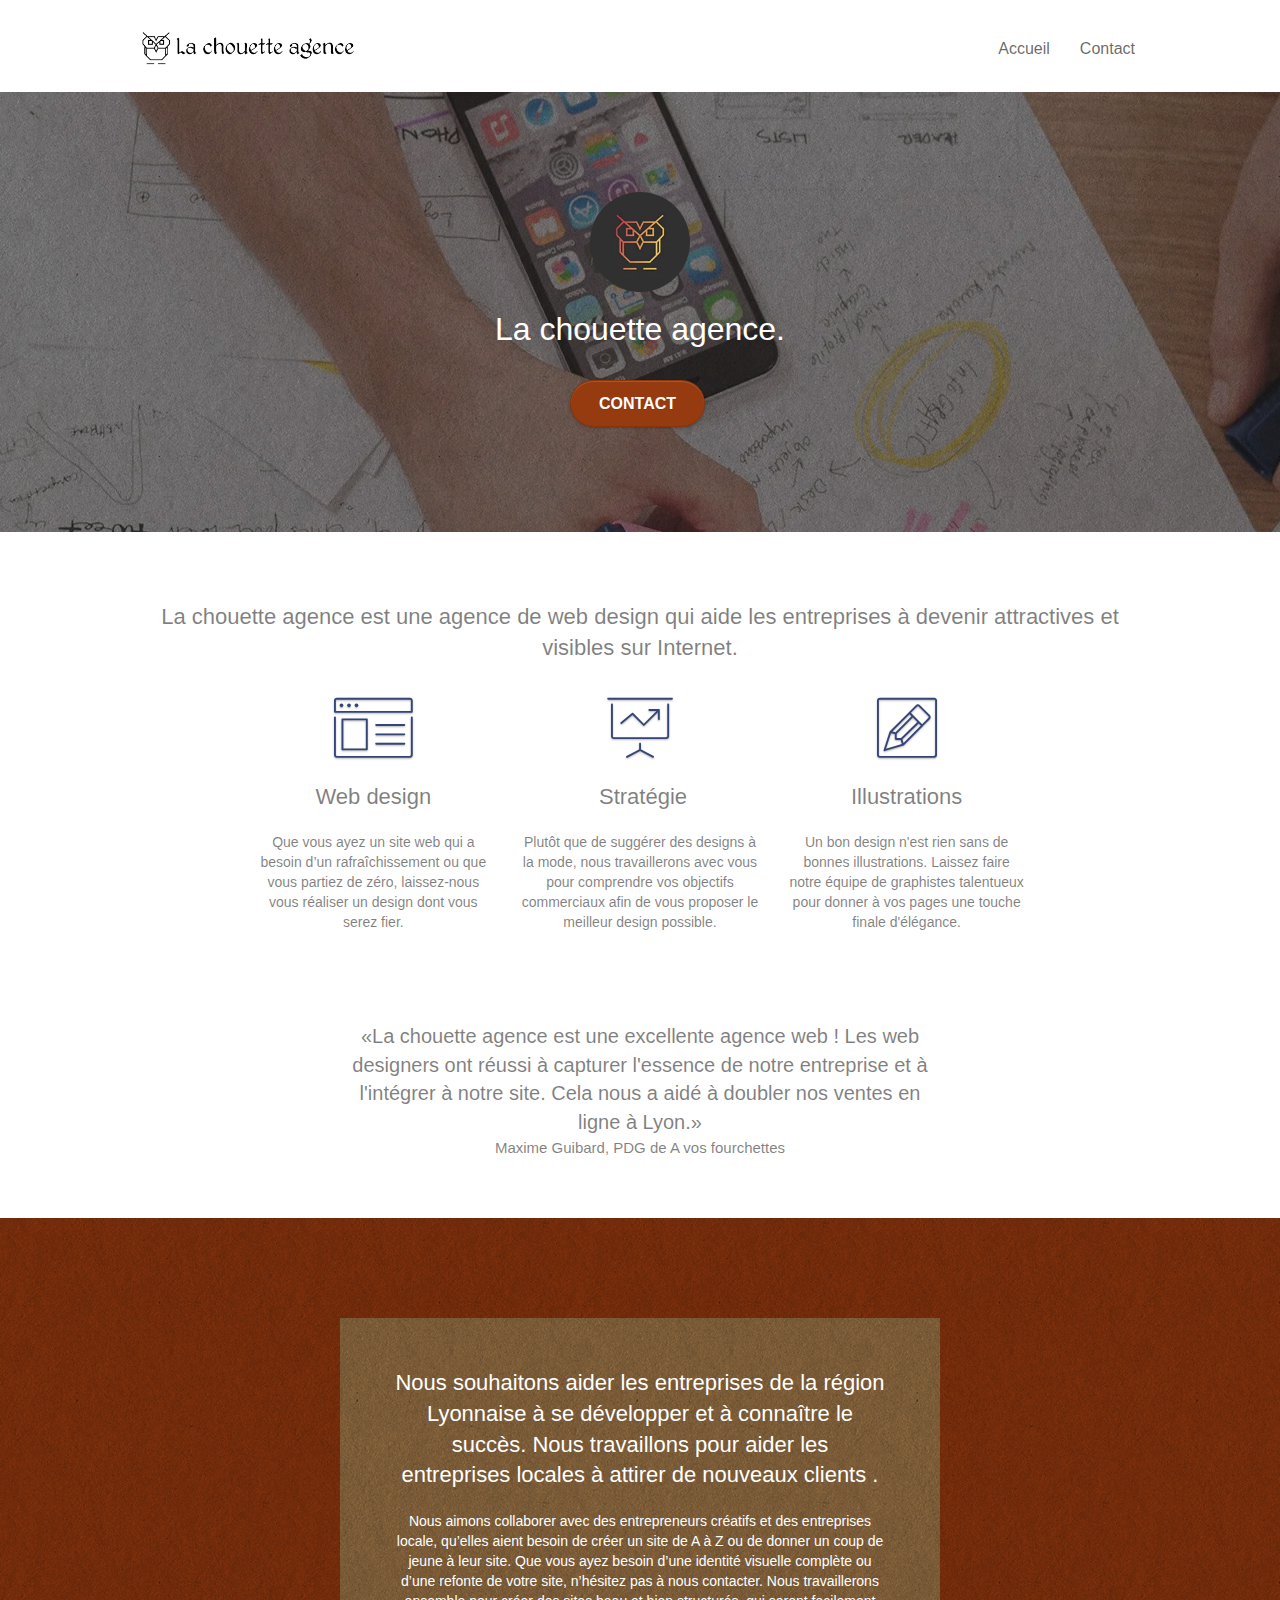
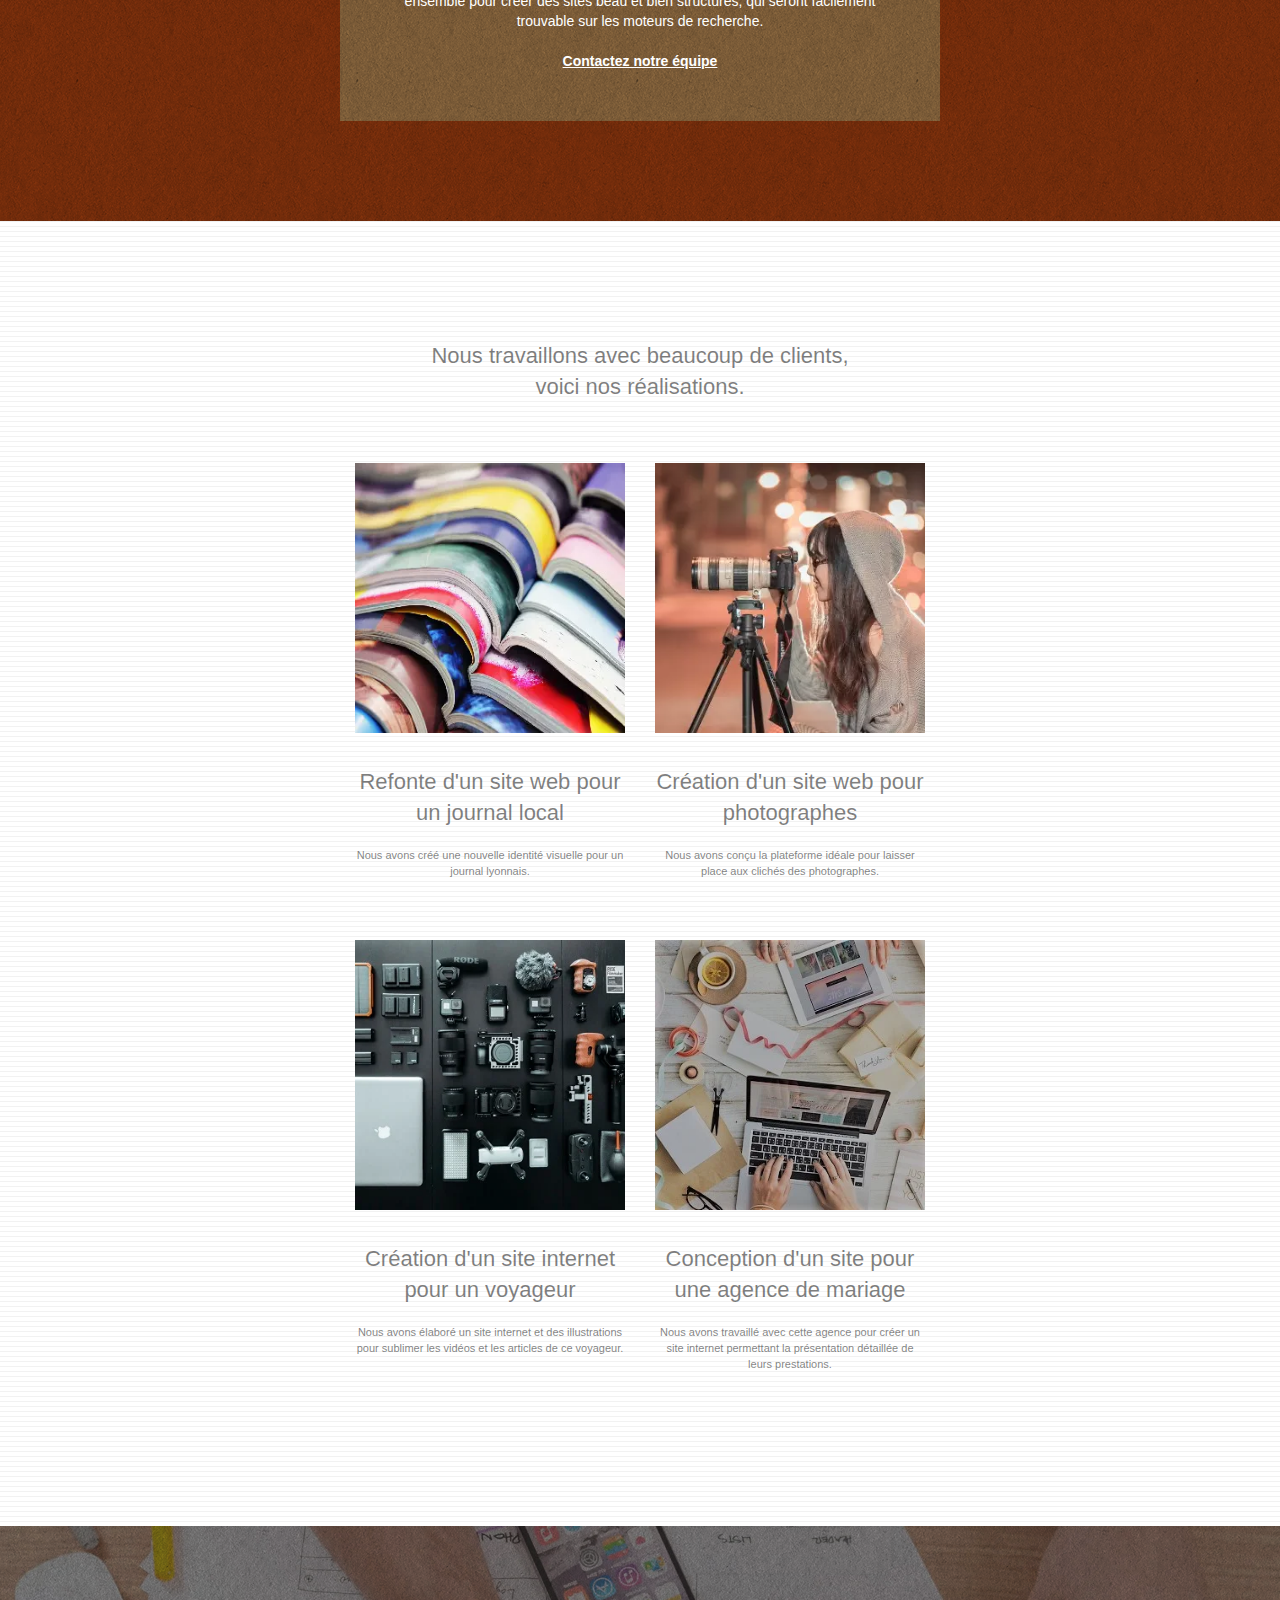
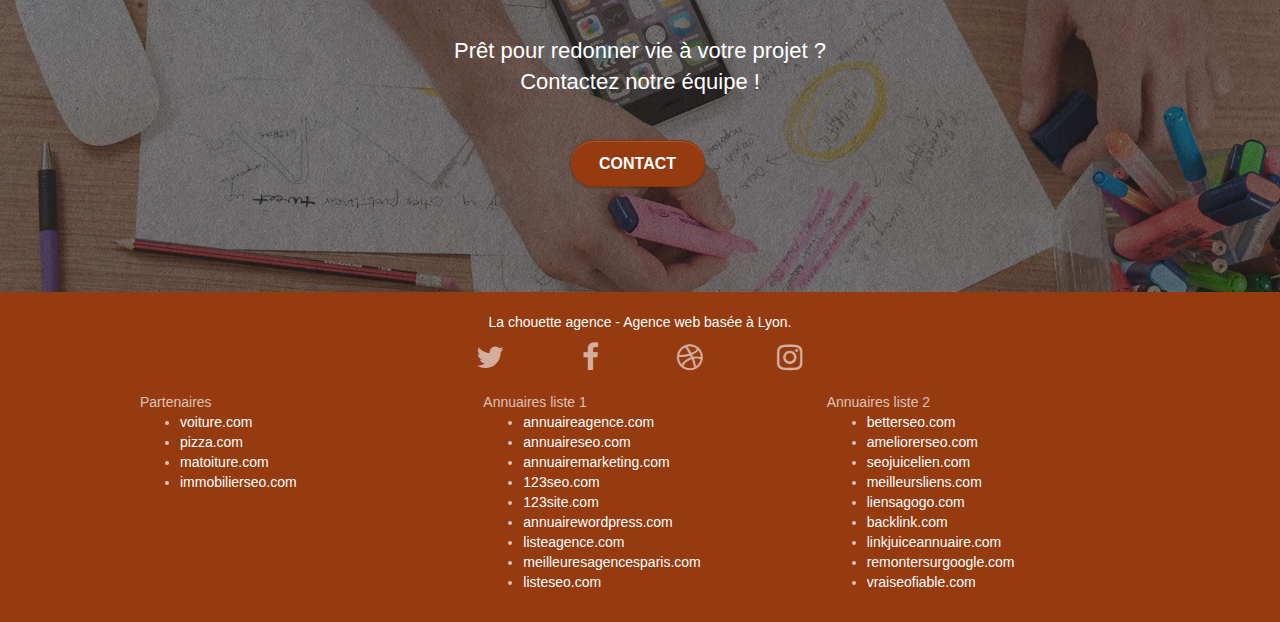
==== index.html @ 2e3ef238 "changement d'une adresse d'une image" ====
<!doctype html>

	<html lang="fr">
		<head>
			<meta charset="utf-8">
			<meta name="description" content="La Chouette Agence est une entreprise de Webdesign basée à Lyon dont l'objectif est de vous permettre la création de design pour votre site internet">
			<meta name="viewport" content="width=device-width, initial-scale=1.0, viewport-fit=cover">
			<link rel="shortcut icon" type="image/webp" href="./img/favicon.webp">
			
			<link rel="stylesheet" type="text/css" href="./css/bootstrap.css">
			<link rel="stylesheet" type="text/css" href="style.css">
			<link rel="stylesheet" type="text/css" href="./css/font-awesome.css">
			<link rel="stylesheet" type="text/css" href="./css/et-line.css">
			
			
			<script src="./js/jquery-2.1.0.js"></script>
			<script src="./js/bootstrap.js"></script>
			<script src="./js/blocs.js"></script>
			<script src="./js/jquery.touchSwipe.js" defer></script>
			<script src="./js/gmaps.js"></script>

			<title>La Chouette Agence : Entreprise de Web Design à Lyon</title>
			
		<!-- Analytics -->
		
		<!-- Analytics END -->
		</head>

		<body>
		<!-- Principal conteneur -->
			<div class="page-container">
				
			<!-- bloc-0 -->
			<header class="bloc bgc-white l-bloc " id="bloc-0">
				<div class="container bloc-sm">

					<nav class="navbar row">
						<div class="navbar-header">
							<a class="navbar-brand" href="index.html"><img src="img/la-chouette-agence.webp" alt="Logo - La chouette agence Entreprise Webdesign Lyon" height="40" /></a>
							<button id="nav-toggle" type="button" class="ui-navbar-toggle navbar-toggle" data-toggle="collapse" data-target=".navbar-1" aria-label="Toggle Navigation">
								<span class="sr-only">Toggle navigation</span><span class="icon-bar"></span><span class="icon-bar"></span><span class="icon-bar"></span>
							</button>
						</div>
						<div class="collapse navbar-collapse navbar-1 special-dropdown-nav">
							<ul class="site-navigation nav navbar-nav">
								<li>
									<a href="index.html">Accueil</a>
								</li>

								<li>
									<a href="page2.html">Contact</a>
								</li>
							</ul>
						</div>
					</nav>
				</div>
			</header>
			<!-- bloc-0 END -->

			<!-- bloc-1-presentation -->
			<section class="bloc bgc-dark-slate-blue bg-banniere d-bloc bg-t-edge bloc-bg-texture texture-paper b-parallax" id="bloc-1-hero">
				<div class="container bloc-lg">
					<div class="row tight-width-whitespace">
						<div class="col-sm-12">
							<img src="img/logo.webp" class="center-block image-resize-mode" width="100" alt="Logo - La chouette agence" />
							<h1 class="text-center hero-bloc-text tc-white ">
								La chouette agence.
							</h1>
							<div class="text-center">
								<a href="page2.html" class="btn btn-lg btn-clean btn-rd cta-hero btn-atomic-tangerine" id="cta-hero">Contact</a>
							</div>
						</div>
					</div>
				</div>
			</section>
			<!-- bloc-1-presentation END -->

			<!-- bloc-2-services -->
			<section class="bloc bgc-white l-bloc" id="bloc-2-services">
				<div class="container bloc-md">
					<div class="row">
						<div class="col-sm-12 text-center text-replace">
							<h2>La chouette agence est une agence de web design qui aide les entreprises à devenir attractives et visibles sur Internet.</h2>
						</div>
					</div>
					<div class="row voffset-lg med-width-whitespace">
						<div class="col-sm-4">
							<div class="text-center">
								<span class="et-icon-browser sm-shadow icon-dark-slate-blue icons icon-lg"></span>
							</div>
							<h2 class="mg-md text-center">
								Web design
							</h2>
							<p class="text-center size-text ">
								Que vous ayez un site web qui a besoin d&rsquo;un rafraîchissement ou que vous partiez de zéro, laissez-nous vous réaliser un design dont vous serez fier.
							</p>
						</div>
						<div class="col-sm-4">
							<div class="text-center">
								<span class="et-icon-presentation sm-shadow icon-dark-slate-blue icons icon-lg"></span>
							</div>
							<h2 class="mg-md text-center">
								&nbsp;Stratégie
							</h2>
							<p class="text-center size-text">
								Plutôt que de suggérer des designs à la mode, nous travaillerons avec vous pour comprendre vos objectifs commerciaux afin de vous proposer le meilleur design possible.<br>
							</p>
						</div>
						<div class="col-sm-4">
							<div class="text-center">
								<span class="et-icon-edit sm-shadow icon-dark-slate-blue icons icon-lg"></span>
							</div>
							<h2 class="mg-md text-center">
								Illustrations
							</h2>
							<p class="text-center size-text ">
								Un bon design n'est rien sans de bonnes illustrations. Laissez faire notre équipe de graphistes talentueux pour donner à vos pages une touche finale d'élégance.
							</p>
						</div>
					</div>
					<div class="row voffset-lg voffset">
						<div class="col-xs-12 col-md-8 col-md-offset-2 text-center align">
							<q>La chouette agence est une excellente agence web ! Les web designers ont réussi à capturer l'essence de notre entreprise et à l'intégrer à notre  site. Cela nous a aidé à doubler nos ventes en ligne à Lyon.</q>
							<p class="text-citation">Maxime Guibard, PDG de A vos fourchettes</p>
						</div>
					</div>
				</div>
			</section>
			<!-- bloc-2-services END -->

			<!-- bloc-3-what-i-do -->
			<section class="bloc tc-white bgc-atomic-tangerine bg-presentation d-bloc bloc-bg-texture texture-paper b-parallax" id="bloc-3-what-i-do">
				<div class="container bloc-lg">
					<div class="row tight-width-whitespace black-background">
						<div class="col-sm-12">
							<h2 class="mg-md text-center tc-white">
								Nous souhaitons aider les entreprises de la région Lyonnaise à se développer et à connaître le succès. Nous travaillons pour aider les entreprises locales à attirer de nouveaux clients .<br>
							</h2>
							<p class="text-center white size-text">
								Nous aimons collaborer avec des entrepreneurs créatifs et des entreprises locale, qu’elles aient besoin de créer un site de A à Z ou de donner un coup de jeune à leur site. Que vous ayez besoin d’une identité visuelle complète ou d’une refonte de votre site, n’hésitez pas à nous contacter. Nous travaillerons ensemble pour créer des sites beau et bien structurés, qui seront facilement trouvable sur les moteurs de recherche. <br><br><a class="ltc-white bold-link" href="page2.html">Contactez notre équipe</a><br>
							</p>
						</div>
					</div>
				</div>
			</section>
			<!-- bloc-3-what-i-do END -->

			<!-- bloc-4-portfolio -->
			<section class="bloc bgc-white bg-lines-h2-bg bg-repeat l-bloc" id="bloc-4-portfolio">
				<div class="container bloc-lg">
					<div class="row">
						<div class="col-sm-12 text-center">
							<h2>Nous travaillons avec beaucoup de clients, <br> voici nos réalisations.</h2>
						</div>
					</div>
					<div class="row tight-width-whitespace portfolio-row">
						<div class="col-sm-6">
							<a href="#" data-lightbox="img/1.webp" data-gallery-id="gallery-1" data-caption="Refonte d'un site web pour un journal local" data-frame="snapshot-lb"><img src="img/1.webp" alt="Image Illustrant la refonte d'un site web pour un journal par la chouette agence" class="img-responsive portfolio-thumb" /></a>
							<h2 class="mg-md text-center">
								Refonte d'un site web pour un journal local
							</h2>
							<p class="text-center">
								Nous avons créé une nouvelle identité visuelle pour un journal lyonnais.
							</p>
						</div>
						<div class="col-sm-6">
							<a href="#" data-lightbox="img/2.webp" data-gallery-id="gallery-1" data-caption="Création d'un site web pour photographes" data-frame="snapshot-lb"><img src="img/2.webp" class="img-responsive portfolio-thumb" alt="Image Illustrant la création d'un site de photographe par la chouette agence"/></a>
							<h2 class="mg-md text-center">
								Création d'un site web pour photographes
							</h2>
							<p class="text-center">
								Nous avons conçu la plateforme idéale pour laisser place aux clichés des photographes.
							</p>
						</div>
					</div>
					<div class="row tight-width-whitespace portfolio-row">
						<div class="col-sm-6">
							<a href="#" data-lightbox="img/3.webp" data-gallery-id="gallery-1" data-caption="Création d'un site internet pour un voyageur" data-frame="snapshot-lb"><img src="img/3.webp" class="img-responsive portfolio-thumb" alt="Image Illustrant la création d'un site web pour les voyageurs par la chouette agence"/></a>
							<h2 class="mg-md text-center">
								Création d'un site internet pour un voyageur
							</h2>
							<p class="text-center">
								Nous avons élaboré un site internet et des illustrations pour sublimer les vidéos et les articles de ce voyageur.
							</p>
						</div>
						<div class="col-sm-6">
							<a href="#" data-lightbox="img/4.webp" data-gallery-id="gallery-1" data-caption="Conception d'un site pour une agence de mariage" data-frame="snapshot-lb"><img src="img/4.webp" class="img-responsive portfolio-thumb" alt=" Image Illustrant la conception d'un site web d'agence de mariage par la chouette agence" /></a>
							<h2 class="mg-md text-center">
								Conception d'un site pour une agence de mariage
							</h2>
							<p class="text-center">
								Nous avons travaillé avec cette agence pour créer un site internet permettant la présentation détaillée de leurs prestations.
							</p>
						</div>
					</div>
				</div>
			</section>
			<!-- bloc-4-portfolio END -->

			<!-- bloc-5-cta -->
			<section class="bloc bgc-dark-slate-blue bg-banniere d-bloc bloc-bg-texture texture-paper" id="bloc-5-cta">
				<div class="container bloc-lg">
					<div class="row">
						<h2 class="mg-md text-center tc-white spacing">
							Prêt pour redonner vie à votre projet ?<br>Contactez notre équipe !
						</h2>
						<div class="col-sm-12 text-center">
							<a href="page2.html" class="btn btn-atomic-tangerine btn-clean btn-rd btn-lg cta-hero">Contact</a>
						</div>
					</div>
				</div>
			</section>
			<!-- bloc-5-cta END -->

			<!-- Footer - bloc-8 -->
			<footer class="bloc bgc-atomic-tangerine d-bloc" id="bloc-8">
				<div class="container bloc-sm">
					<div class="row">
						<div class="col-sm-12">
							<p class="text-center white size-text">
								La chouette agence - Agence web basée à Lyon.<br>
							</p>
							<div class="row row-no-gutters social">
								<div class="col-sm-3">
									<div class="text-center">
										<a class="social" href="https://twitter.com/?lang=fr" aria-label="Twitter"><span class="fa fa-twitter icon-md"></span></a>
									</div>
								</div>
								<div class="col-sm-3">
									<div class="text-center">
										<a class="social" href="facebook.com/" aria-label="Facebook"> <span class="fa fa-facebook icon-md"></span></a>
									</div>
								</div>
								<div class="col-sm-3">
									<div class="text-center">
										<a class="social" href="#" aria-label="Dribble"><span class="fa fa-dribbble icon-md"></span></a>
									</div>
								</div>
								<div class="col-sm-3">
									<div class="text-center">
										<a class="social" href="https://www.instagram.com/?hl=fr" aria-label="Instagram"><span class="fa fa-instagram icon-md"></span></a>
									</div>
								</div>
							</div>
							<div class="row">
								<div class="col-sm-4">
									Partenaires
										<ul>
											<li><a href="voiture.com">voiture.com</a></li>
											<li><a href="pizza.com">pizza.com</a></li>
											<li><a href="matoiture.com">matoiture.com</a></li>
											<li><a href="immobilierseo.com">immobilierseo.com</a></li>
										</ul>		
								</div>
								<div class="col-sm-4">
									Annuaires liste 1
									<ul>
										<li ><a href="annuaireagence.com">annuaireagence.com</a></li>
										<li><a href="annuaireseo.com">annuaireseo.com</a></li>
										<li><a href="annuairemarketing.com">annuairemarketing.com</a></li>
										<li><a href="123seoture.com">123seo.com</a></li>
										<li><a href="123site.com">123site.com</a></li>
										<li><a href="annuairewordpress.com">annuairewordpress.com</a></li>
										<li><a href="listeagence.com">listeagence.com</a></li>
										<li><a href="meilleuresagencesparis.com">meilleuresagencesparis.com</a></li>
										<li><a href="listeseo.com">listeseo.com</a></li>
									</ul>
								</div>
								<div class="col-sm-4">
									Annuaires liste 2
									<ul>
										<li><a href="betterseo.com">betterseo.com</a></li>
										<li><a href="ameliorerseo.com">ameliorerseo.com</a></li>
										<li><a href="seojuicelien.com">seojuicelien.com</a></li>
										<li><a href="meilleursliens.com">meilleursliens.com</a></li>
										<li><a href="liensagogo.com">liensagogo.com</a></li>
										<li><a href="backlink.com">backlink.com</a></li>
										<li><a href="linkjuiceannuaire.com">linkjuiceannuaire.com</a></li>
										<li><a href="remontersurgoogle.com">remontersurgoogle.com</a></li>
										<li><a href="vraiseofiable.com">vraiseofiable.com</a></li>
									</ul>
								</div>
							</div>
						</div>
					</div>
				</div>
			</footer>
			<!-- Footer - bloc-8 END -->

			</div>
			<!-- Principal conteneur END -->
				

		</body>
	</html>
---- style.css ----
body {
  margin: 0;
  padding: 0;
  background: #fff;
  overflow-x: hidden;
  -webkit-font-smoothing: antialiased;
  -moz-osx-font-smoothing: grayscale;
}

a,
button {
  transition: all 0.3s ease-in-out;
}

a:hover {
  text-decoration: underline;
  cursor: pointer;
  transform: scale(1.05);
}

.icon-md:hover {
  transform: scale(1.05);
}

#page-loading-blocs-notifaction {
  position: fixed;
  top: 0;
  bottom: 0;
  width: 100%;
  z-index: 100000;
  background: #ffffff url("img/pageload-spinner.gif") no-repeat center center;
}

.bloc {
  width: 100%;
  clear: both;
  background: 50% 50% no-repeat;
  padding: 0 50px;
  -webkit-background-size: cover;
  -moz-background-size: cover;
  -o-background-size: cover;
  background-size: cover;
  position: relative;
}

.bloc .container {
  padding-left: 0;
  padding-right: 0;
}

.bloc-lg {
  padding: 100px 50px;
}

.bloc-md {
  padding: 50px;
}

.bloc-sm {
  padding: 20px 50px;
}

.bg-center,
.bg-l-edge,
.bg-r-edge,
.bg-t-edge,
.bg-b-edge,
.bg-tl-edge,
.bg-bl-edge,
.bg-tr-edge,
.bg-br-edge,
.bg-repeat {
  -webkit-background-size: auto !important;
  -moz-background-size: auto !important;
  -o-background-size: auto !important;
  background-size: auto !important;
}

.bg-repeat {
  background: repeat;
}

.bg-t-edge {
  background: top no-repeat;
}

.bloc-bg-texture::before {
  content: "";
  background-size: 2px 2px;
  position: absolute;
  top: 0;
  bottom: 0;
  left: 0;
  right: 0;
}

.texture-paper::before {
  background: url("img/texture-paper.webp");
  background-size: 280px 280px;
}

.b-parallax {
  background-attachment: fixed;
}

.d-bloc {
  color: rgba(255, 255, 255, 0.7);
}

.d-bloc button:hover {
  color: rgba(255, 255, 255, 0.9);
}

.d-bloc .icon-round,
.d-bloc .icon-square,
.d-bloc .icon-rounded,
.d-bloc .icon-semi-rounded-a,
.d-bloc .icon-semi-rounded-b {
  border-color: rgba(255, 255, 255, 0.9);
}

.d-bloc .divider-h span {
  border-color: rgba(255, 255, 255, 0.2);
}

.d-bloc .a-btn,
.d-bloc .navbar a,
.d-bloc .navbar-brand,
.d-bloc a .icon-sm,
.d-bloc a .icon-md,
.d-bloc a .icon-lg,
.d-bloc a .icon-xl,
.d-bloc h1 a,
.d-bloc h2 a,
.d-bloc h3 a,
.d-bloc h4 a,
.d-bloc h5 a,
.d-bloc h6 a,
.d-bloc p a {
  color: rgba(255, 255, 255, 0.6);
}

.d-bloc .a-btn:hover,
.d-bloc .navbar a:hover,
.d-bloc .navbar-brand:hover,
.d-bloc a:hover .icon-sm,
.d-bloc a:hover .icon-md,
.d-bloc a:hover .icon-lg,
.d-bloc a:hover .icon-xl,
.d-bloc h1 a:hover,
.d-bloc h2 a:hover,
.d-bloc h3 a:hover,
.d-bloc h4 a:hover,
.d-bloc h5 a:hover,
.d-bloc h6 a:hover,
.d-bloc p a:hover {
  color: rgba(255, 255, 255, 1);
}

.d-bloc .navbar-toggle .icon-bar {
  background: rgba(255, 255, 255, 1);
}

.d-bloc .btn-wire,
.d-bloc .btn-wire:hover {
  color: rgba(255, 255, 255, 1);
  border-color: rgba(255, 255, 255, 1);
}

.d-bloc .panel {
  color: rgba(0, 0, 0, 0.5);
}

.d-bloc .panel button:hover {
  color: rgba(0, 0, 0, 0.7);
}

.d-bloc .panel icon {
  border-color: rgba(0, 0, 0, 0.7);
}

.d-bloc .panel .divider-h span {
  border-color: rgba(0, 0, 0, 0.1);
}

.d-bloc .panel .a-btn {
  color: rgba(0, 0, 0, 0.6);
}

.d-bloc .panel .a-btn:hover {
  color: rgba(0, 0, 0, 1);
}

.d-bloc .panel .btn-wire,
.d-bloc .panel .btn-wire:hover {
  color: rgba(0, 0, 0, 0.7);
  border-color: rgba(0, 0, 0, 0.3);
}

.d-bloc .panel,
.l-bloc {
  color: rgba(0, 0, 0, 0.5);
}

.d-bloc .panel button:hover,
.l-bloc button:hover {
  color: rgba(0, 0, 0, 0.7);
}

.l-bloc .icon-round,
.l-bloc .icon-square,
.l-bloc .icon-rounded,
.l-bloc .icon-semi-rounded-a,
.l-bloc .icon-semi-rounded-b {
  border-color: rgba(0, 0, 0, 0.7);
}

.d-bloc .panel .divider-h span,
.l-bloc .divider-h span {
  border-color: rgba(0, 0, 0, 0.1);
}

.d-bloc .panel .a-btn,
.l-bloc .a-btn,
.l-bloc .navbar a,
.l-bloc .navbar-brand,
.l-bloc a .icon-sm,
.l-bloc a .icon-md,
.l-bloc a .icon-lg,
.l-bloc a .icon-xl,
.l-bloc h1 a,
.l-bloc h2 a,
.l-bloc h3 a,
.l-bloc h4 a,
.l-bloc h5 a,
.l-bloc h6 a,
.l-bloc p a {
  color: rgba(0, 0, 0, 0.6);
}

.d-bloc .panel .a-btn:hover,
.l-bloc .a-btn:hover,
.l-bloc .navbar a:hover,
.l-bloc .navbar-brand:hover,
.l-bloc a:hover .icon-sm,
.l-bloc a:hover .icon-md,
.l-bloc a:hover .icon-lg,
.l-bloc a:hover .icon-xl,
.l-bloc h1 a:hover,
.l-bloc h2 a:hover,
.l-bloc h3 a:hover,
.l-bloc h4 a:hover,
.l-bloc h5 a:hover,
.l-bloc h6 a:hover,
.l-bloc p a:hover {
  color: rgba(0, 0, 0, 1);
}

.l-bloc .navbar-toggle .icon-bar {
  color: rgba(0, 0, 0, 0.6);
}

.d-bloc .panel .btn-wire,
.d-bloc .panel .btn-wire:hover,
.l-bloc .btn-wire,
.l-bloc .btn-wire:hover {
  color: rgba(0, 0, 0, 0.7);
  border-color: rgba(0, 0, 0, 0.3);
}

.voffset {
  margin-top: 30px;
}

.voffset-lg {
  margin-top: 80px;
}

.text-citation {
  font-size: 15px;
}

q {
  font-size: 20px;
}

.align {
  display: flex;
  flex-direction: column;
  padding: 0em 3em 0em 3em;
}

.size-text {
  font-size: 14px;
}

.row-no-gutters {
  margin-right: 0;
  margin-left: 0;
}

.row.row-no-gutters > [class^="col-"],
.row.row-no-gutters > [class*=" col-"] {
  padding-right: 0;
  padding-left: 0;
}

#bloc-1-hero h1 {
  font-size: 32px;
}

.navbar {
  margin-bottom: 0;
  z-index: 1;
}


.navbar-brand {
  height: auto;
  padding: 3px 15px;
  font-size: 25px;
  font-weight: normal;
  font-weight: 600;
  line-height: 44px;
}

.navbar-brand img {
  max-height: 200px;
  margin: 0 5px 0 0;
  display: inline;
}

.navbar-brand img[src$="svg"] {
  min-width: 100px;
}

.nav-center .navbar-brand img {
  margin: 0;
}

.navbar .nav {
  padding-top: 2px;
  margin-right: -16px;
  float: right;
  z-index: 1;
}

.nav > li {
  float: left;
  margin-top: 4px;
  font-size: 16px;
}

.navbar-nav .open .dropdown-menu > li > a {
  text-align: inherit;
}

.nav > li a:hover,
.nav > li a:focus {
  background: transparent;
}

.navbar-toggle {
  margin: 10px 10px 0 0;
  border: 0px;
}

.navbar-toggle:hover {
  background: transparent !important;
}

.navbar-toggle .icon-bar {
  background-color: rgba(0, 0, 0, 0.5);
  width: 26px;
}

.nav-invert .navbar .nav {
  float: left;
}

.nav-invert .navbar-header,
.nav-invert .navbar-brand {
  float: right;
  position: relative;
  z-index: 2;
}

@media (min-width: 768px) {
  .site-navigation {
    position: absolute;
    top: 50%;
    right: 20px;
    transform: translate(0, -50%);
    -webkit-transform: translateY(-50%);
  }
  .nav > li .dropdown-menu a,
  .nav > li .dropdown-menu a:hover {
    color: #484848;
  }
  .nav-invert .site-navigation {
    left: 0;
    right: 0;
  }
  .nav-center {
    text-align: center;
  }
  .nav-center .navbar-header {
    width: 100%;
  }
  .nav-center .navbar-header,
  .nav-center .navbar-brand,
  .nav-center .nav > li {
    float: none;
    display: inline-block;
  }
  .nav-center .site-navigation {
    position: relative;
    width: 100%;
    right: 0;
    margin-right: 0px;
    margin-top: 20px;
  }
  .nav-center.mini-nav .navbar-toggle {
    float: none;
    margin: 10px auto 0;
  }
}

.nav > li > .dropdown a {
  background: none !important;
  display: block;
  padding: 14px 15px;
}

nav .caret {
  margin: 0 5px;
}

.dropdown-menu .dropdown-menu {
  top: -8px;
  left: 100%;
}

.dropdown-menu .dropmenu-flow-right {
  top: 100%;
  left: 0;
  margin-left: -1px;
  border-top-left-radius: 0;
  border-top-right-radius: 0;
}

.dropdown-menu .dropdown span {
  border: 4px solid black;
  border-top-color: transparent;
  border-right-color: transparent;
  border-bottom-color: transparent;
  margin: 6px -5px 0 0 !important;
  float: right;
}

.mg-md {
  margin-top: 10px;
  margin-bottom: 20px;
}

.mg-lg {
  margin-top: 10px;
  margin-bottom: 40px;
}

.btn {
  margin: 0 5px 5px 0;
}


.btn.pull-right {
  margin: 0 0 5px 5px;
}

.btn-d,
.btn-d:focus {
  color: #fff;
  background: rgba(0, 0, 0, 0.3);
}

a:focus {
  outline: solid black 2px;
  outline-offset: 0.2em;
}

.btn-rd {
  border-radius: 40px;
}

.btn-clean {
  border: 1px solid rgba(0, 0, 0, 0.08);
  border-bottom-color: rgba(0, 0, 0, 0.1);
  text-shadow: 0 1px 0 rgba(0, 0, 1, 0.1);
  box-shadow: 0 1px 3px rgba(0, 0, 1, 0.25),
    inset 0 1px 0 0 rgba(255, 255, 255, 0.15);
}

.icon-md {
  font-size: 30px !important;
  margin-bottom: 20px;
}

.icon-lg {
  font-size: 60px !important;
}

.sm-shadow {
  text-shadow: 0 1px 2px rgba(0, 0, 0, 0.3);
}

.panel-sq,
.panel-sq .panel-heading,
.panel-sq .panel-footer {
  border-radius: 0;
}

.panel-rd {
  border-radius: 30px;
}

.panel-rd .panel-heading {
  border-radius: 29px 29px 0 0;
}

.panel-rd .panel-footer {
  border-radius: 0 0 29px 29px;
}

.form-control {
  border-color: rgba(0, 0, 0, 0.1);
  box-shadow: none;
}

.scrollToTop {
  width: 40px;
  height: 40px;
  position: fixed;
  bottom: 20px;
  right: 20px;
  opacity: 0;
  z-index: 500;
  transition: all 0.3s ease-in-out;
}

.scrollToTop span {
  margin-top: 6px;
}

.showScrollTop {
  font-size: 14px;
  opacity: 1;
}

a[data-lightbox] {
  position: relative;
  display: block;
  text-align: center;
}

a[data-lightbox]:hover::before {
  content: "+";
  font-family: "HelveticaNeue-Light", "Helvetica Neue Light", "Helvetica Neue",
    Helvetica, Arial;
  font-size: 32px;
  width: 50px;
  height: 49px;
  left: 50%;
  margin-left: -25px;
  border-radius: 50%;
  background: rgba(0, 0, 0, 0.6);
  color: #fff;
  font-weight: 100;
  z-index: 1;
  position: absolute;
  top: 48%;
  transform: translateY(-50%);
  -webkit-transform: translateY(-50%);
}

a[data-lightbox]:hover img {
  opacity: 0.6;
  -webkit-animation-fill-mode: none;
  animation-fill-mode: none;
}

#lightbox-modal {
  display: flex;
  align-items: center;
}

#lightbox-modal .modal-dialog {
  width: 90%;
  max-width: 900px;
  margin: 0 auto 0;
}

#lightbox-modal .modal-dialog img {
  max-height: 90vh;
  margin: 0 auto;
}

.lightbox-caption {
  padding: 20px;
  color: #fff;
  background: rgba(0, 0, 0, 0.5);
  position: absolute;
  left: 15px;
  right: 15px;
  bottom: 5px;
}

.close-lightbox {
  color: #fff;
  font-size: 30px;
  position: absolute;
  top: 20px;
  right: 20px;
  z-index: 20;
  background: rgba(0, 0, 0, 0.5);
  border: none;
  line-height: 30px;
  padding: 0 9px 5px;
  opacity: 0.3;
}

.close-lightbox:hover,
.next-lightbox:hover,
.prev-lightbox:hover {
  opacity: 1;
  color: #fff;
}

.next-lightbox,
.prev-lightbox {
  font-size: 20px;
  color: rgba(255, 255, 255, 0.9);
  background: rgba(0, 0, 0, 0.5);
  transition: all 0.2s ease-in-out;
  position: absolute;
  top: 45%;
  z-index: 1;
  opacity: 0.4;
}

.next-lightbox {
  padding: 6px 8px 1px 13px;
  right: 25px;
}

.prev-lightbox {
  padding: 6px 13px 1px 10px;
  left: 25px;
}

.snapshot-lb .modal-body {
  padding-bottom: 45px;
}

.snapshot-lb .lightbox-caption {
  padding: 0;
  color: rgba(0, 0, 0, 0.5);
  background: none;
}

h1,
h2,
h3,
h4,
h5,
h6,
p,
label,
.btn,
a {
  font-family: "helvetica";
  font-weight: 400;
}

a {
  color: white;
}

.form-group {
  margin-bottom: 20px;
}

.container {
  max-width: 1000px;
}

.hero-bloc-text {
  font-size: 38px;
}

.hero-bloc-text-sub {
  font-size: 36px;
}

.statement-bloc-text {
  line-height: 26px;
  font-style: italic;
  font-size: 20px;
  text-align: center;
  font-weight: lighter;
  max-width: 520px;
  margin: auto auto auto auto;
}

p {
  font-size: 11px;
}

.tight-width-whitespace {
  max-width: 600px;
  margin: auto auto auto auto;
  font-size: 14px;
}

.h1 {
  font-size: 20px;
  font-family: "Open Sans";
}

.cta-hero {
  margin-top: 22px;
  color: #ffffff !important;
  text-transform: uppercase;
  padding: 12px 28px 12px 28px;
  font-size: 16px;
  font-weight: 700;
}

.social {
  max-width: 400px;
  margin: auto auto auto auto;
}

h2 {
  font-size: 22px;
  line-height: 1.4em;
}

h3 {
  font-size: 15px;
  text-transform: uppercase;
  font-weight: 700;
  color: #333333 !important;
}

.med-width-whitespace {
  max-width: 800px;
  margin: auto auto auto auto;
  box-shadow: 0px 0px 0px #000000;
}

h1 {
  color: #333333 !important;
}

h4 {
  color: #333333 !important;
}

.icons {
  margin-bottom: 14px;
  margin-top: 24px;
}

.white {
  color: #ffffff !important;
}

.portfolio-thumb {
  margin-bottom: 24px;
}

.portfolio-row {
  margin-bottom: 44px;
  margin-top: 50px;
}

.avatar {
  box-shadow: 0px 4px 9px rgba(0, 0, 0, 0.3);
}

.black-background {
  background-color: rgba(165, 147, 99, 0.7);
  padding: 40px 40px 40px 40px;
}

.bold-link {
  font-weight: 900;
  text-decoration: underline !important;
}

.bgc-white {
  background-color: #ffffff;
}

.bgc-dark-slate-blue {
  background-color: #364577;
}

.bgc-atomic-tangerine {
  background-color: #963A0F;
}

.tc-white {
  color: white !important;
  position: relative;
  z-index: 2;
}

.btn-atomic-tangerine {
  background: #963A0F;
  color: #ffffff !important;
}

.btn-atomic-tangerine:hover {
  background: #c27956 !important;
  color: #ffffff !important;
}

.ltc-white {
  color: #ffffff !important;
}

.ltc-white:hover {
  color: #cccccc !important;
}

.ltc-atomic-tangerine {
  color: #f3976c !important;
}

.ltc-atomic-tangerine:hover {
  color: #c27956 !important;
}

.icon-dark-slate-blue {
  color: #364577 !important;
  border-color: #364577 !important;
}

.bg-dots-bg {
  background-image: url("img/dots-bg.webp");
}

.bg-lines-h2-bg {
  background-image: url("img/lines-h2-bg.webp");
}

.bg-banniere {
  background-image: url("img/la-chouette-agence-banniere.webp");
}

.bg-presentation {
  background-image: url("img/image-de-presentation.webp");
}

@media (max-width: 1024px) {
  .bloc {
    padding-left: 20px;
    padding-right: 20px;
  }
  .bloc.full-width-bloc,
  .bloc-tile-2.full-width-bloc .container,
  .bloc-tile-3.full-width-bloc .container,
  .bloc-tile-4.full-width-bloc .container {
    padding-left: 0;
    padding-right: 0;
  }
}

@media (max-width: 992px) and (min-width: 768px) {
  .navbar .nav {
    max-width: 80%;
  }
  .nav-center.navbar .nav {
    max-width: 100%;
  }
}

@media only screen and (min-device-width: 768px) and (max-device-width: 1024px) and (orientation: landscape) {
  .b-parallax {
    background-attachment: scroll;
  }
}

@media only screen and (min-device-width: 1024px) and (max-device-width: 1366px) and (-webkit-min-device-pixel-ratio: 1.5) {
  .b-parallax {
    background-attachment: scroll;
  }
}

@media (max-width: 991px) {
  .container {
    width: 100%;
  }
  .b-parallax {
    background-attachment: scroll;
  }
  .page-container,
  #hero-bloc {
    overflow-x: hidden;
    position: relative;
  }
  .bloc {
    padding-left: constant(safe-area-inset-left);
    padding-right: constant(safe-area-inset-right);
  }
  .bloc-group,
  .bloc-group .bloc {
    display: block;
    width: 100%;
  }
  .bloc-fill-screen .fill-bloc-top-edge,
  .bloc-fill-screen .fill-bloc-bottom-edge {
    padding: 0 20px;
    padding-left: constant(safe-area-inset-left);
    padding-right: constant(safe-area-inset-right);
  }
}

@media (max-width: 767px) {
  .page-container {
    overflow-x: hidden;
    position: relative;
  }
  h1,
  h2,
  h3,
  h4,
  h5,
  h6,
  p,
  #disqus_thread {
    padding-left: 30px !important;
    padding-right: 30px !important;
  }
  .b-parallax {
    background-attachment: scroll;
  }
  .navbar .nav {
    padding-top: 0;
    border-top: 1px solid rgba(0, 0, 0, 0.2);
    float: none !important;
  }
  .navbar.row {
    margin-left: 0;
    margin-right: 0;
  }
  .site-navigation {
    position: inherit;
    transform: none;
    -webkit-transform: none;
    -ms-transform: none;
  }
  .nav > li {
    margin-top: 0;
    border-bottom: 1px solid rgba(0, 0, 0, 0.1);
    background: rgba(0, 0, 0, 0.05);
    text-align: left;
    padding-left: 15px;
    width: 100%;
  }
  .nav > li:hover {
    background: rgba(0, 0, 0, 0.08);
  }
  .dropdown .dropdown a .caret {
    float: none;
    margin: 5px 0 0 10px !important;
    border: 4px solid black;
    border-bottom-color: transparent;
    border-right-color: transparent;
    border-left-color: transparent;
  }
  #hero-bloc .navbar .nav {
    background: rgba(0, 0, 0, 0.8);
  }
  #hero-bloc .navbar .nav a {
    color: rgba(255, 255, 255, 0.6);
  }
  .hero {
    padding: 50px 0;
  }
  .hero-nav {
    left: -1px;
    right: -1px;
  }
  .navbar-collapse {
    padding: 0;
    overflow-x: hidden;
    -webkit-box-shadow: none;
    box-shadow: none;
  }
  .navbar-brand img {
    max-height: 40px;
    width: auto;
  }
  .nav-invert .navbar-header {
    float: none;
    width: 100%;
  }
  .nav-invert .navbar-toggle {
    float: left;
    margin-left: 10px;
  }
  .bloc {
    padding-left: 0;
    padding-right: 0;
  }
  .bloc-xxl,
  .bloc-xl,
  .bloc-lg {
    padding: 40px 0;
  }
  .bloc-sm,
  .bloc-md {
    padding-left: 0;
    padding-right: 0;
  }
  .bloc-tile-2 .container,
  .bloc-tile-3 .container,
  .bloc-tile-4 .container,
  .bloc-fill-screen .fill-bloc-top-edge,
  .bloc-fill-screen .fill-bloc-bottom-edge {
    padding-left: 0;
    padding-right: 0;
  }
  .a-block {
    padding: 0 10px;
  }
  .btn-dwn {
    display: none;
  }
  .voffset {
    margin-top: 5px;
  }
  .voffset-md {
    margin-top: 20px;
  }
  .voffset-lg {
    margin-top: 30px;
  }
  form {
    padding: 5px;
  }
  .close-lightbox {
    display: inline-block;
  }
  .blocsapp-device-iphone5 {
    background-size: 216px 425px;
    padding-top: 60px;
    width: 216px;
    height: 425px;
  }
  .blocsapp-device-iphone5 img {
    width: 180px;
    height: 320px;
  }
}

@media (max-width: 400px) {
  .bloc {
    padding-left: 0;
    padding-right: 0;
  }
}

@media (max-width: 767px) {
  .bloc-mob-center-text {
    text-align: center;
  }
}
---- css/et-line.css ----
@font-face{font-family:et-line;src:url(../fonts/et-line.eot);src:url(../fonts/et-line.eot?#iefix) format('embedded-opentype'),url(../fonts/et-line.woff) format('woff'),url(../fonts/et-line.ttf) format('truetype'),url(../fonts/et-line.svg#et-line) format('svg');font-weight:400;font-style:normal}.et-icon-adjustments,.et-icon-alarmclock,.et-icon-anchor,.et-icon-aperture,.et-icon-attachment,.et-icon-bargraph,.et-icon-basket,.et-icon-beaker,.et-icon-bike,.et-icon-book-open,.et-icon-briefcase,.et-icon-browser,.et-icon-calendar,.et-icon-camera,.et-icon-caution,.et-icon-chat,.et-icon-circle-compass,.et-icon-clipboard,.et-icon-clock,.et-icon-cloud,.et-icon-compass,.et-icon-desktop,.et-icon-dial,.et-icon-document,.et-icon-documents,.et-icon-download,.et-icon-dribbble,.et-icon-edit,.et-icon-envelope,.et-icon-expand,.et-icon-facebook,.et-icon-flag,.et-icon-focus,.et-icon-gears,.et-icon-genius,.et-icon-gift,.et-icon-global,.et-icon-globe,.et-icon-googleplus,.et-icon-grid,.et-icon-happy,.et-icon-hazardous,.et-icon-heart,.et-icon-hotairballoon,.et-icon-hourglass,.et-icon-key,.et-icon-laptop,.et-icon-layers,.et-icon-lifesaver,.et-icon-lightbulb,.et-icon-linegraph,.et-icon-linkedin,.et-icon-lock,.et-icon-magnifying-glass,.et-icon-map,.et-icon-map-pin,.et-icon-megaphone,.et-icon-mic,.et-icon-mobile,.et-icon-newspaper,.et-icon-notebook,.et-icon-paintbrush,.et-icon-paperclip,.et-icon-pencil,.et-icon-phone,.et-icon-picture,.et-icon-pictures,.et-icon-piechart,.et-icon-presentation,.et-icon-pricetags,.et-icon-printer,.et-icon-profile-female,.et-icon-profile-male,.et-icon-puzzle,.et-icon-quote,.et-icon-recycle,.et-icon-refresh,.et-icon-ribbon,.et-icon-rss,.et-icon-sad,.et-icon-scissors,.et-icon-scope,.et-icon-search,.et-icon-shield,.et-icon-speedometer,.et-icon-strategy,.et-icon-streetsign,.et-icon-tablet,.et-icon-target,.et-icon-telescope,.et-icon-toolbox,.et-icon-tools,.et-icon-tools-2,.et-icon-trophy,.et-icon-tumblr,.et-icon-twitter,.et-icon-upload,.et-icon-video,.et-icon-wallet,.et-icon-wine{font-family:et-line;speak:none;font-style:normal;font-weight:400;font-variant:normal;text-transform:none;line-height:1;-webkit-font-smoothing:antialiased;-moz-osx-font-smoothing:grayscale;display:inline-block}.et-icon-mobile:before{content:"\e000"}.et-icon-laptop:before{content:"\e001"}.et-icon-desktop:before{content:"\e002"}.et-icon-tablet:before{content:"\e003"}.et-icon-phone:before{content:"\e004"}.et-icon-document:before{content:"\e005"}.et-icon-documents:before{content:"\e006"}.et-icon-search:before{content:"\e007"}.et-icon-clipboard:before{content:"\e008"}.et-icon-newspaper:before{content:"\e009"}.et-icon-notebook:before{content:"\e00a"}.et-icon-book-open:before{content:"\e00b"}.et-icon-browser:before{content:"\e00c"}.et-icon-calendar:before{content:"\e00d"}.et-icon-presentation:before{content:"\e00e"}.et-icon-picture:before{content:"\e00f"}.et-icon-pictures:before{content:"\e010"}.et-icon-video:before{content:"\e011"}.et-icon-camera:before{content:"\e012"}.et-icon-printer:before{content:"\e013"}.et-icon-toolbox:before{content:"\e014"}.et-icon-briefcase:before{content:"\e015"}.et-icon-wallet:before{content:"\e016"}.et-icon-gift:before{content:"\e017"}.et-icon-bargraph:before{content:"\e018"}.et-icon-grid:before{content:"\e019"}.et-icon-expand:before{content:"\e01a"}.et-icon-focus:before{content:"\e01b"}.et-icon-edit:before{content:"\e01c"}.et-icon-adjustments:before{content:"\e01d"}.et-icon-ribbon:before{content:"\e01e"}.et-icon-hourglass:before{content:"\e01f"}.et-icon-lock:before{content:"\e020"}.et-icon-megaphone:before{content:"\e021"}.et-icon-shield:before{content:"\e022"}.et-icon-trophy:before{content:"\e023"}.et-icon-flag:before{content:"\e024"}.et-icon-map:before{content:"\e025"}.et-icon-puzzle:before{content:"\e026"}.et-icon-basket:before{content:"\e027"}.et-icon-envelope:before{content:"\e028"}.et-icon-streetsign:before{content:"\e029"}.et-icon-telescope:before{content:"\e02a"}.et-icon-gears:before{content:"\e02b"}.et-icon-key:before{content:"\e02c"}.et-icon-paperclip:before{content:"\e02d"}.et-icon-attachment:before{content:"\e02e"}.et-icon-pricetags:before{content:"\e02f"}.et-icon-lightbulb:before{content:"\e030"}.et-icon-layers:before{content:"\e031"}.et-icon-pencil:before{content:"\e032"}.et-icon-tools:before{content:"\e033"}.et-icon-tools-2:before{content:"\e034"}.et-icon-scissors:before{content:"\e035"}.et-icon-paintbrush:before{content:"\e036"}.et-icon-magnifying-glass:before{content:"\e037"}.et-icon-circle-compass:before{content:"\e038"}.et-icon-linegraph:before{content:"\e039"}.et-icon-mic:before{content:"\e03a"}.et-icon-strategy:before{content:"\e03b"}.et-icon-beaker:before{content:"\e03c"}.et-icon-caution:before{content:"\e03d"}.et-icon-recycle:before{content:"\e03e"}.et-icon-anchor:before{content:"\e03f"}.et-icon-profile-male:before{content:"\e040"}.et-icon-profile-female:before{content:"\e041"}.et-icon-bike:before{content:"\e042"}.et-icon-wine:before{content:"\e043"}.et-icon-hotairballoon:before{content:"\e044"}.et-icon-globe:before{content:"\e045"}.et-icon-genius:before{content:"\e046"}.et-icon-map-pin:before{content:"\e047"}.et-icon-dial:before{content:"\e048"}.et-icon-chat:before{content:"\e049"}.et-icon-heart:before{content:"\e04a"}.et-icon-cloud:before{content:"\e04b"}.et-icon-upload:before{content:"\e04c"}.et-icon-download:before{content:"\e04d"}.et-icon-target:before{content:"\e04e"}.et-icon-hazardous:before{content:"\e04f"}.et-icon-piechart:before{content:"\e050"}.et-icon-speedometer:before{content:"\e051"}.et-icon-global:before{content:"\e052"}.et-icon-compass:before{content:"\e053"}.et-icon-lifesaver:before{content:"\e054"}.et-icon-clock:before{content:"\e055"}.et-icon-aperture:before{content:"\e056"}.et-icon-quote:before{content:"\e057"}.et-icon-scope:before{content:"\e058"}.et-icon-alarmclock:before{content:"\e059"}.et-icon-refresh:before{content:"\e05a"}.et-icon-happy:before{content:"\e05b"}.et-icon-sad:before{content:"\e05c"}.et-icon-facebook:before{content:"\e05d"}.et-icon-twitter:before{content:"\e05e"}.et-icon-googleplus:before{content:"\e05f"}.et-icon-rss:before{content:"\e060"}.et-icon-tumblr:before{content:"\e061"}.et-icon-linkedin:before{content:"\e062"}.et-icon-dribbble:before{content:"\e063"}
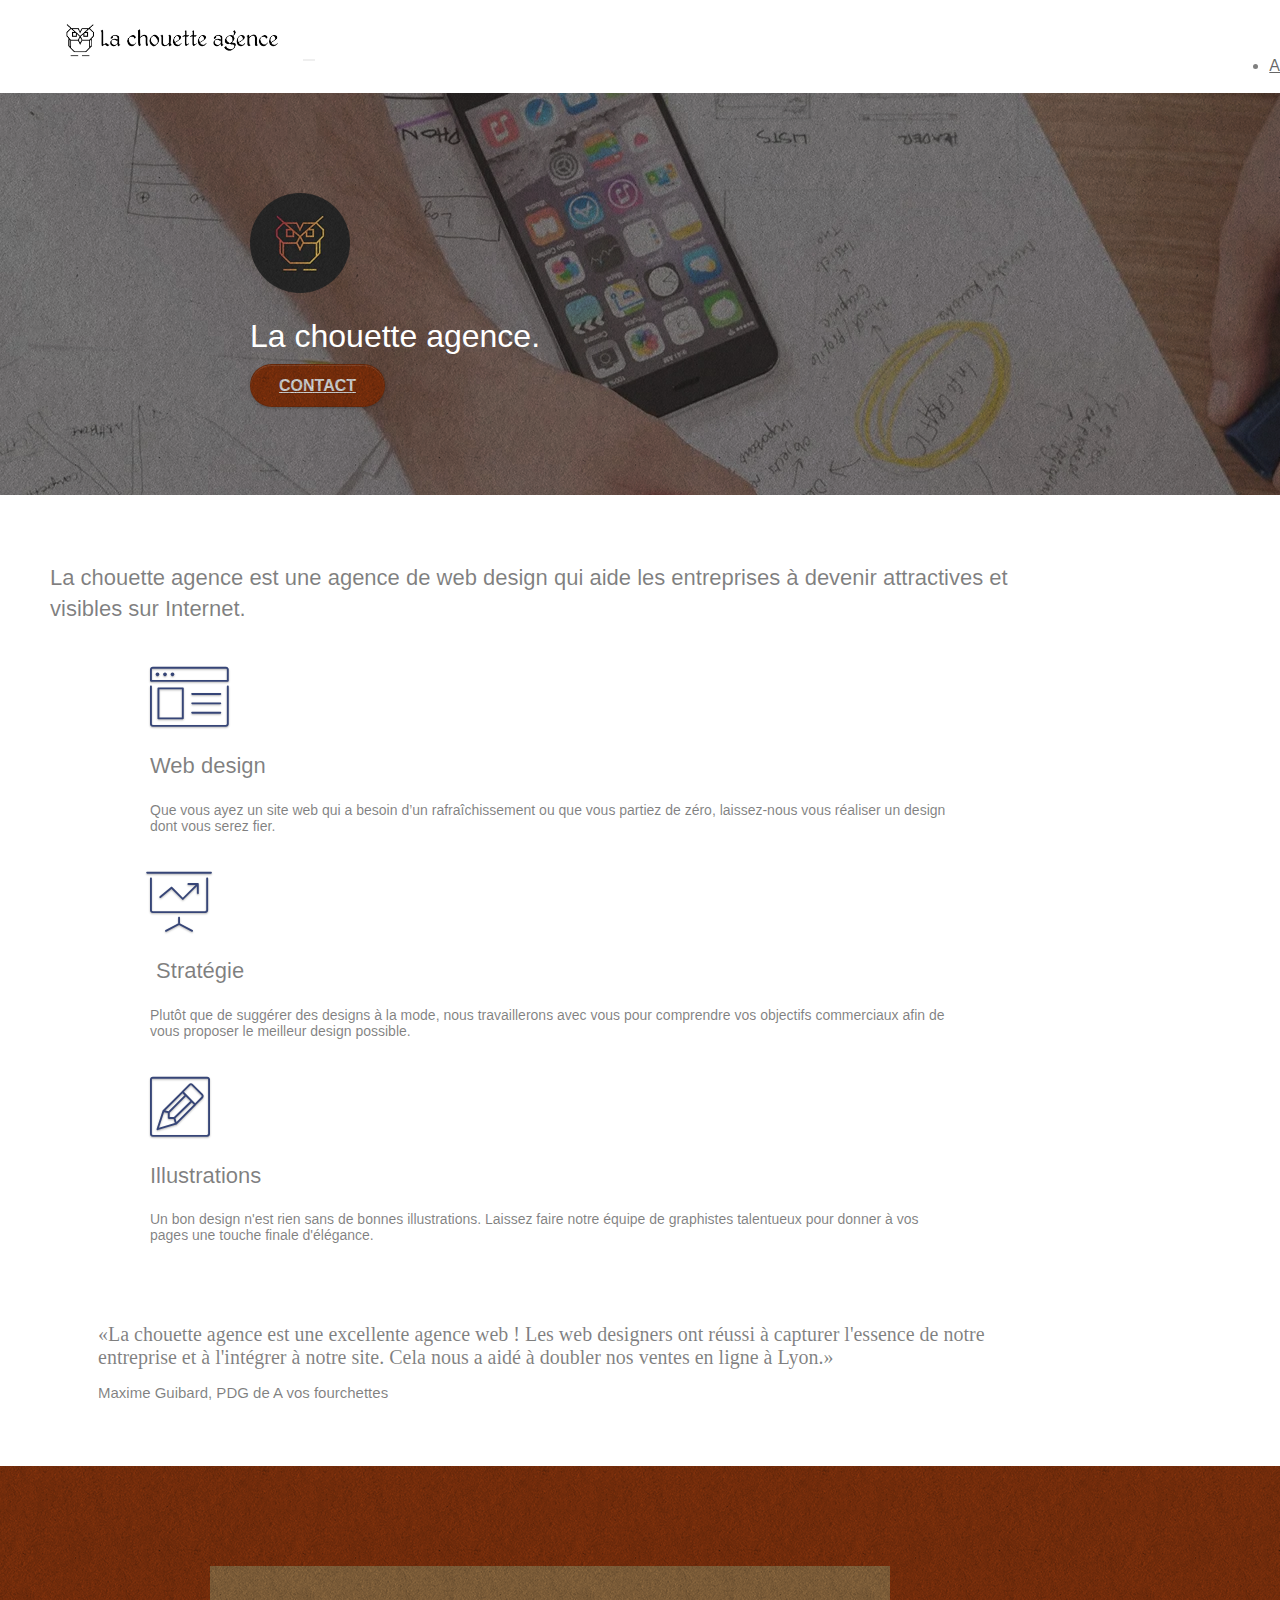
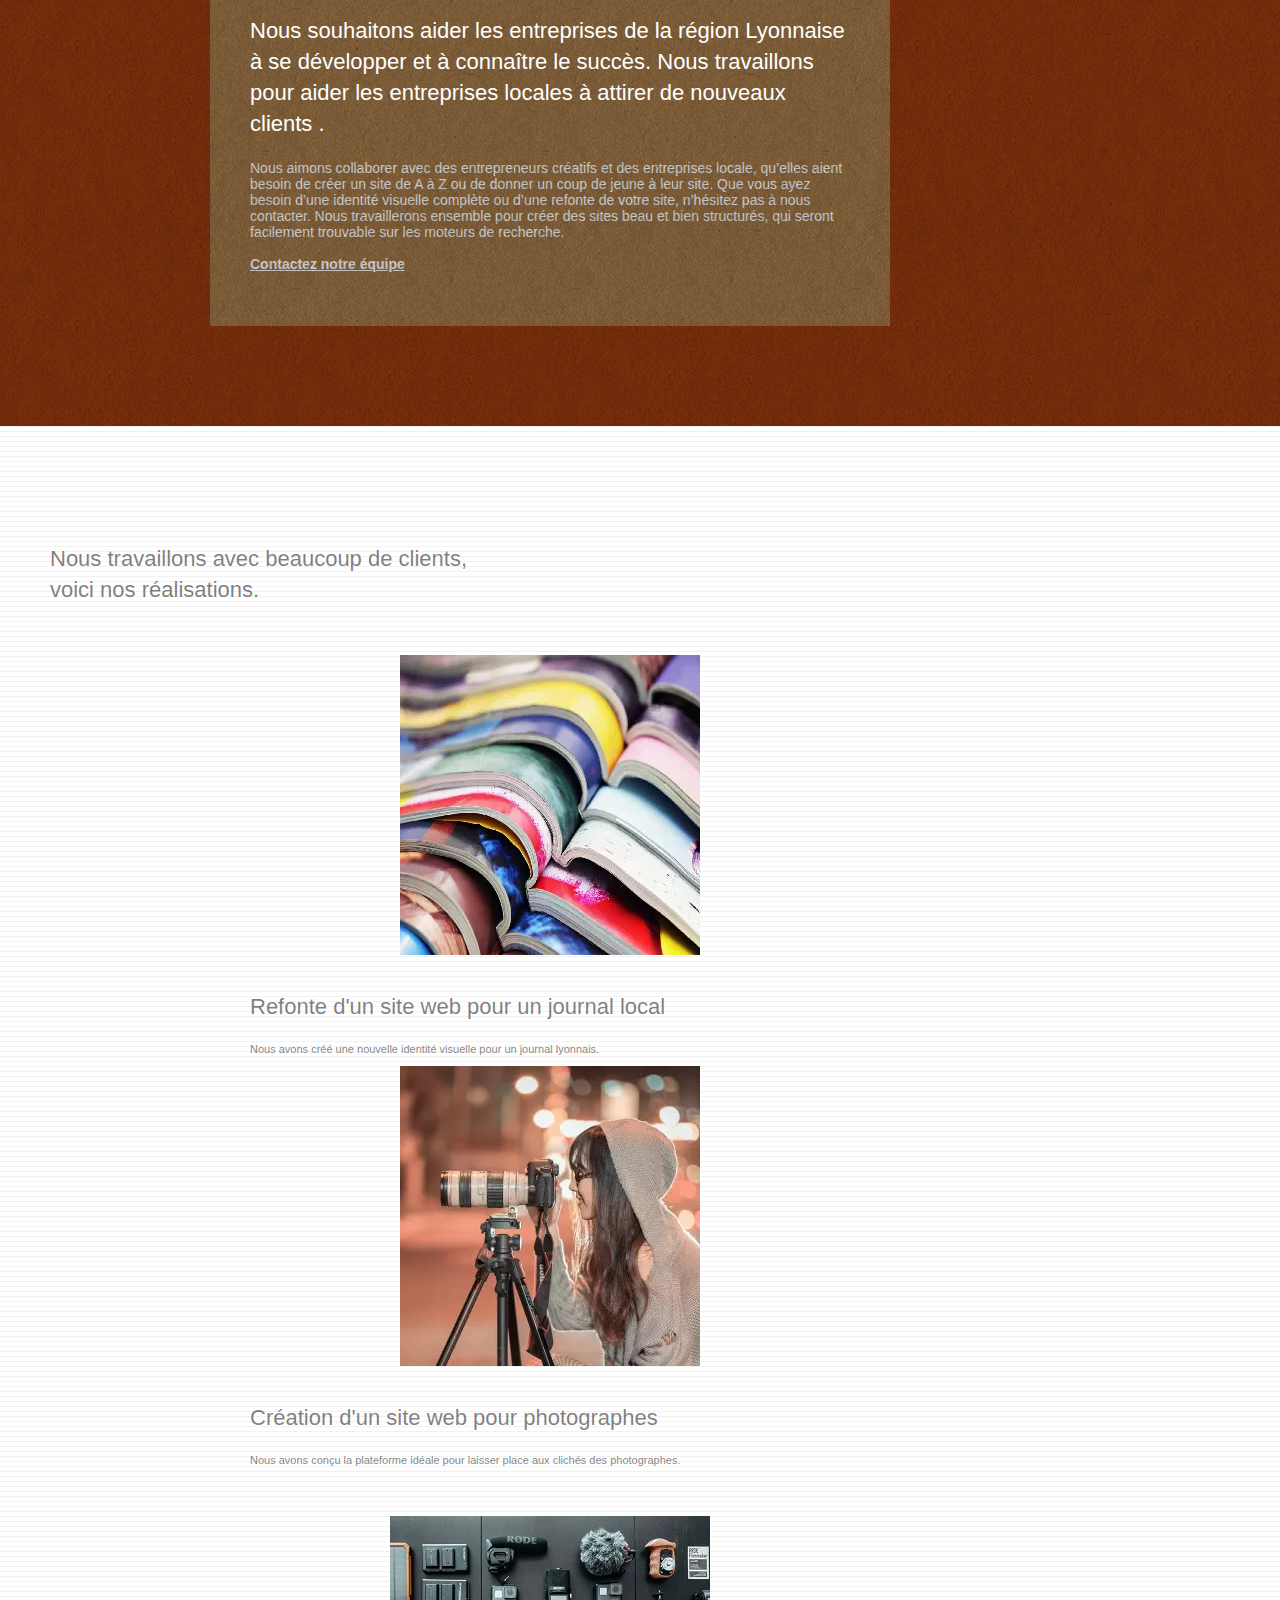
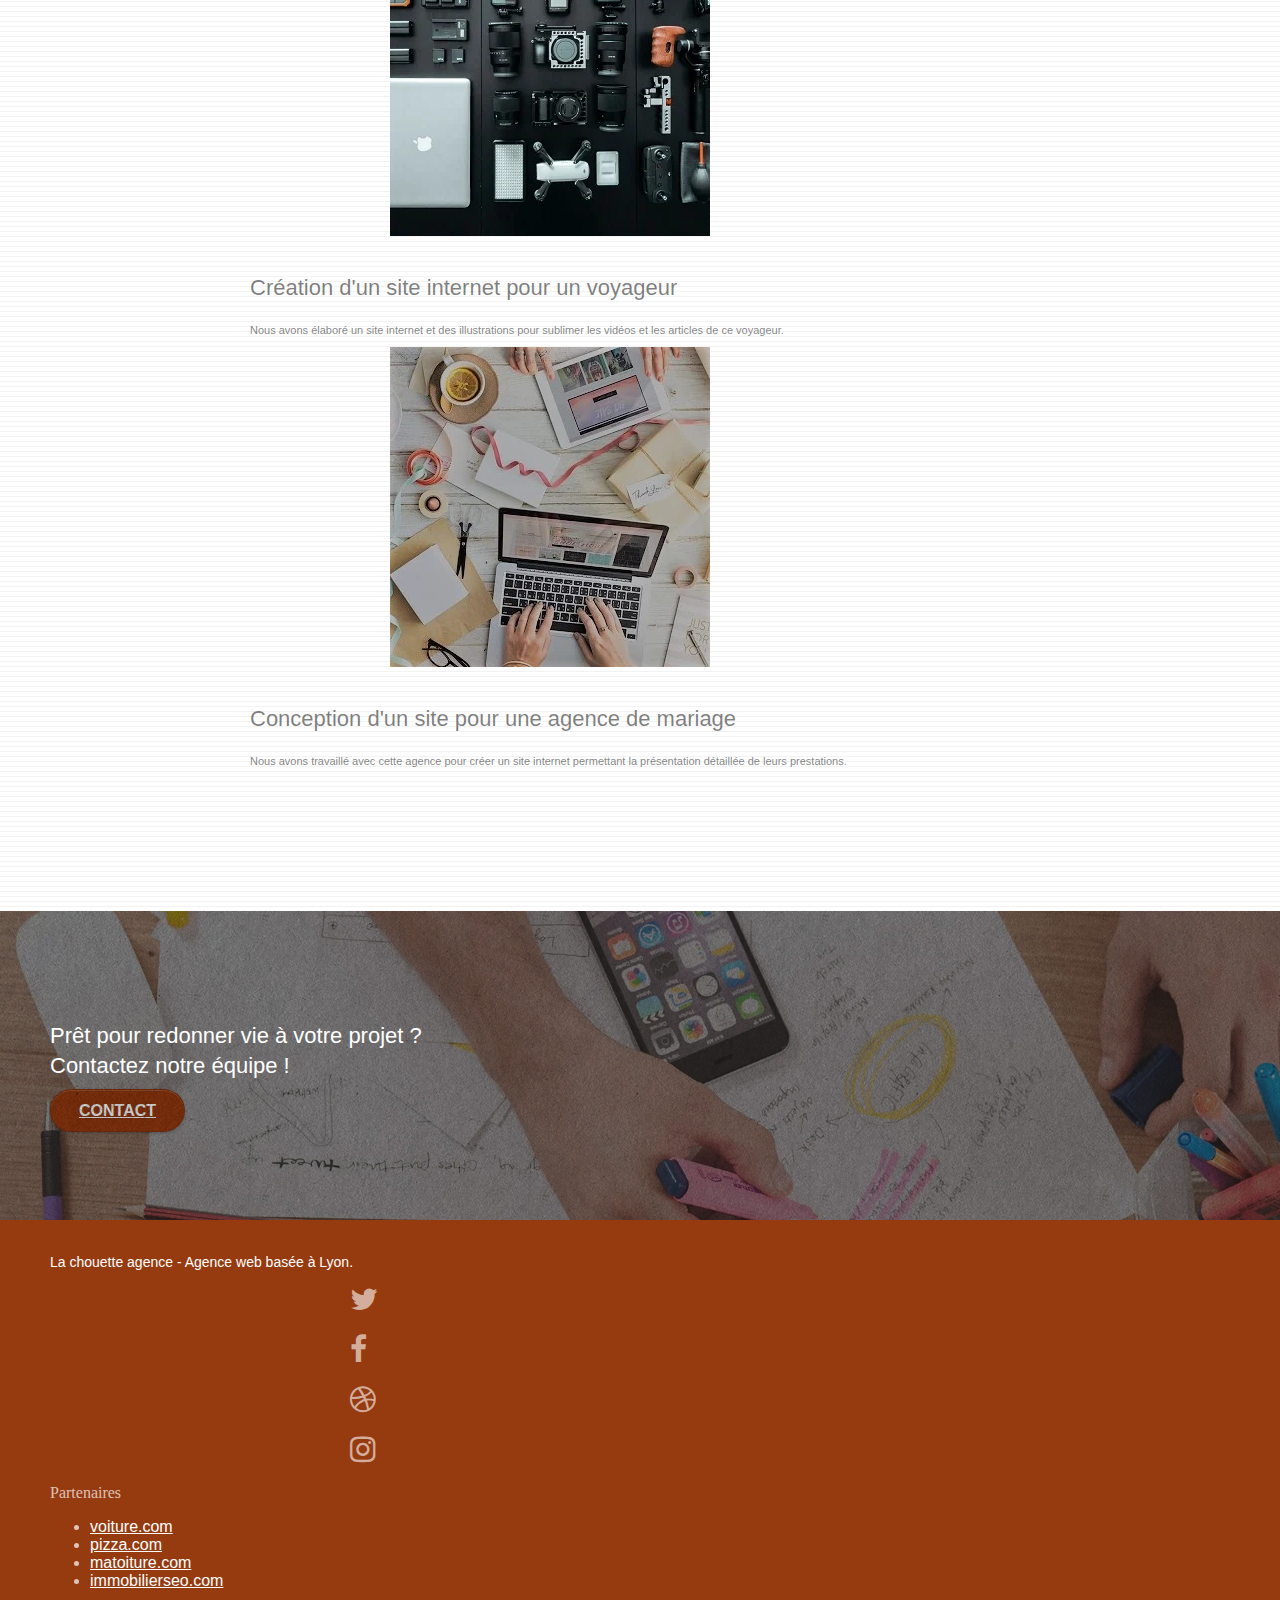
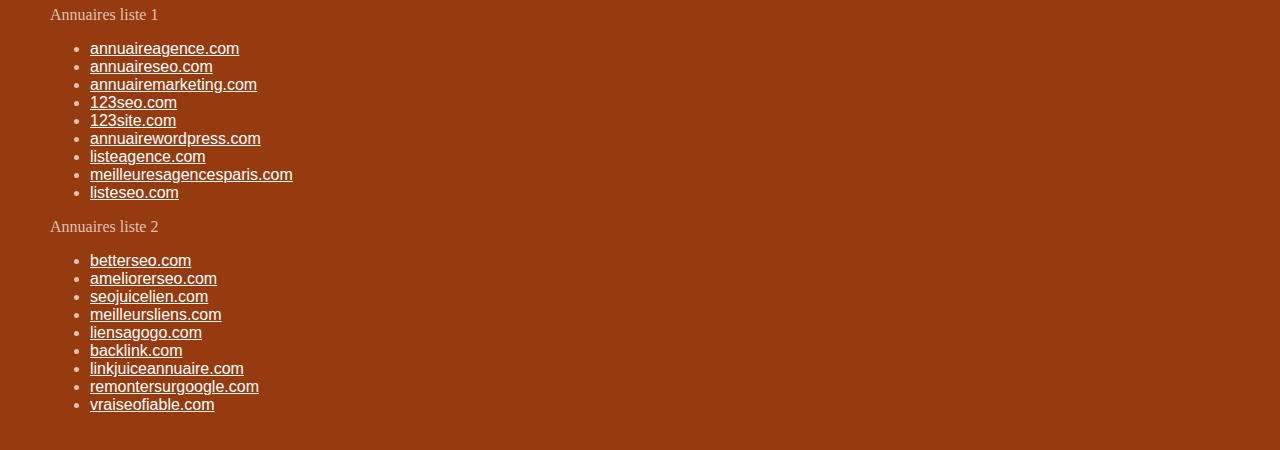
==== commit d2a459bb: "Ajout de Async et preload" ====
--- a/index.html
+++ b/index.html
@@ -7,13 +7,13 @@
 			<meta name="viewport" content="width=device-width, initial-scale=1.0, viewport-fit=cover">
 			<link rel="shortcut icon" type="image/webp" href="./img/favicon.webp">
 			
-			<link rel="stylesheet" type="text/css" href="./css/bootstrap.css">
+			<link rel="preload" type="text/css" href="./css/bootstrap.css">
 			<link rel="stylesheet" type="text/css" href="style.css">
 			<link rel="stylesheet" type="text/css" href="./css/font-awesome.css">
 			<link rel="stylesheet" type="text/css" href="./css/et-line.css">
 			
 			
-			<script src="./js/jquery-2.1.0.js"></script>
+			<script src="./js/jquery-2.1.0.js" async="true"></script>
 			<script src="./js/bootstrap.js"></script>
 			<script src="./js/blocs.js"></script>
 			<script src="./js/jquery.touchSwipe.js" defer></script>
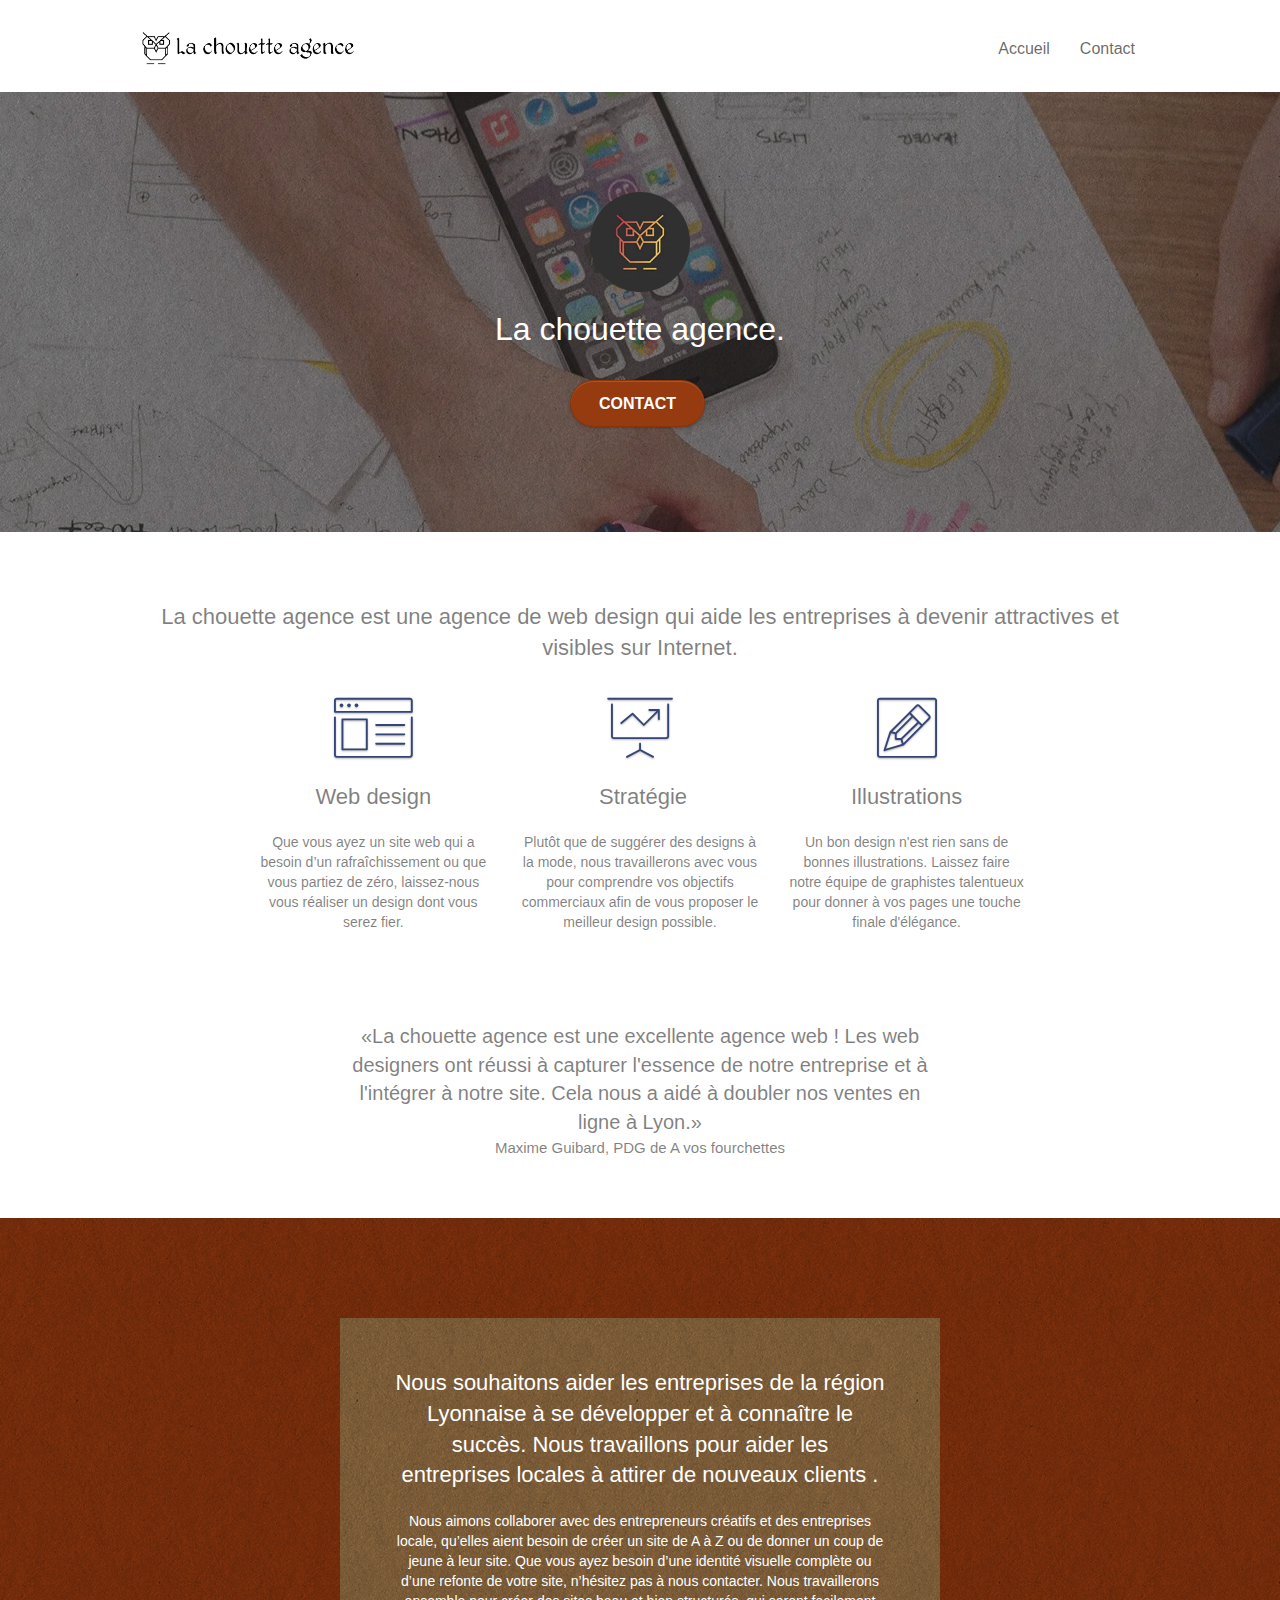
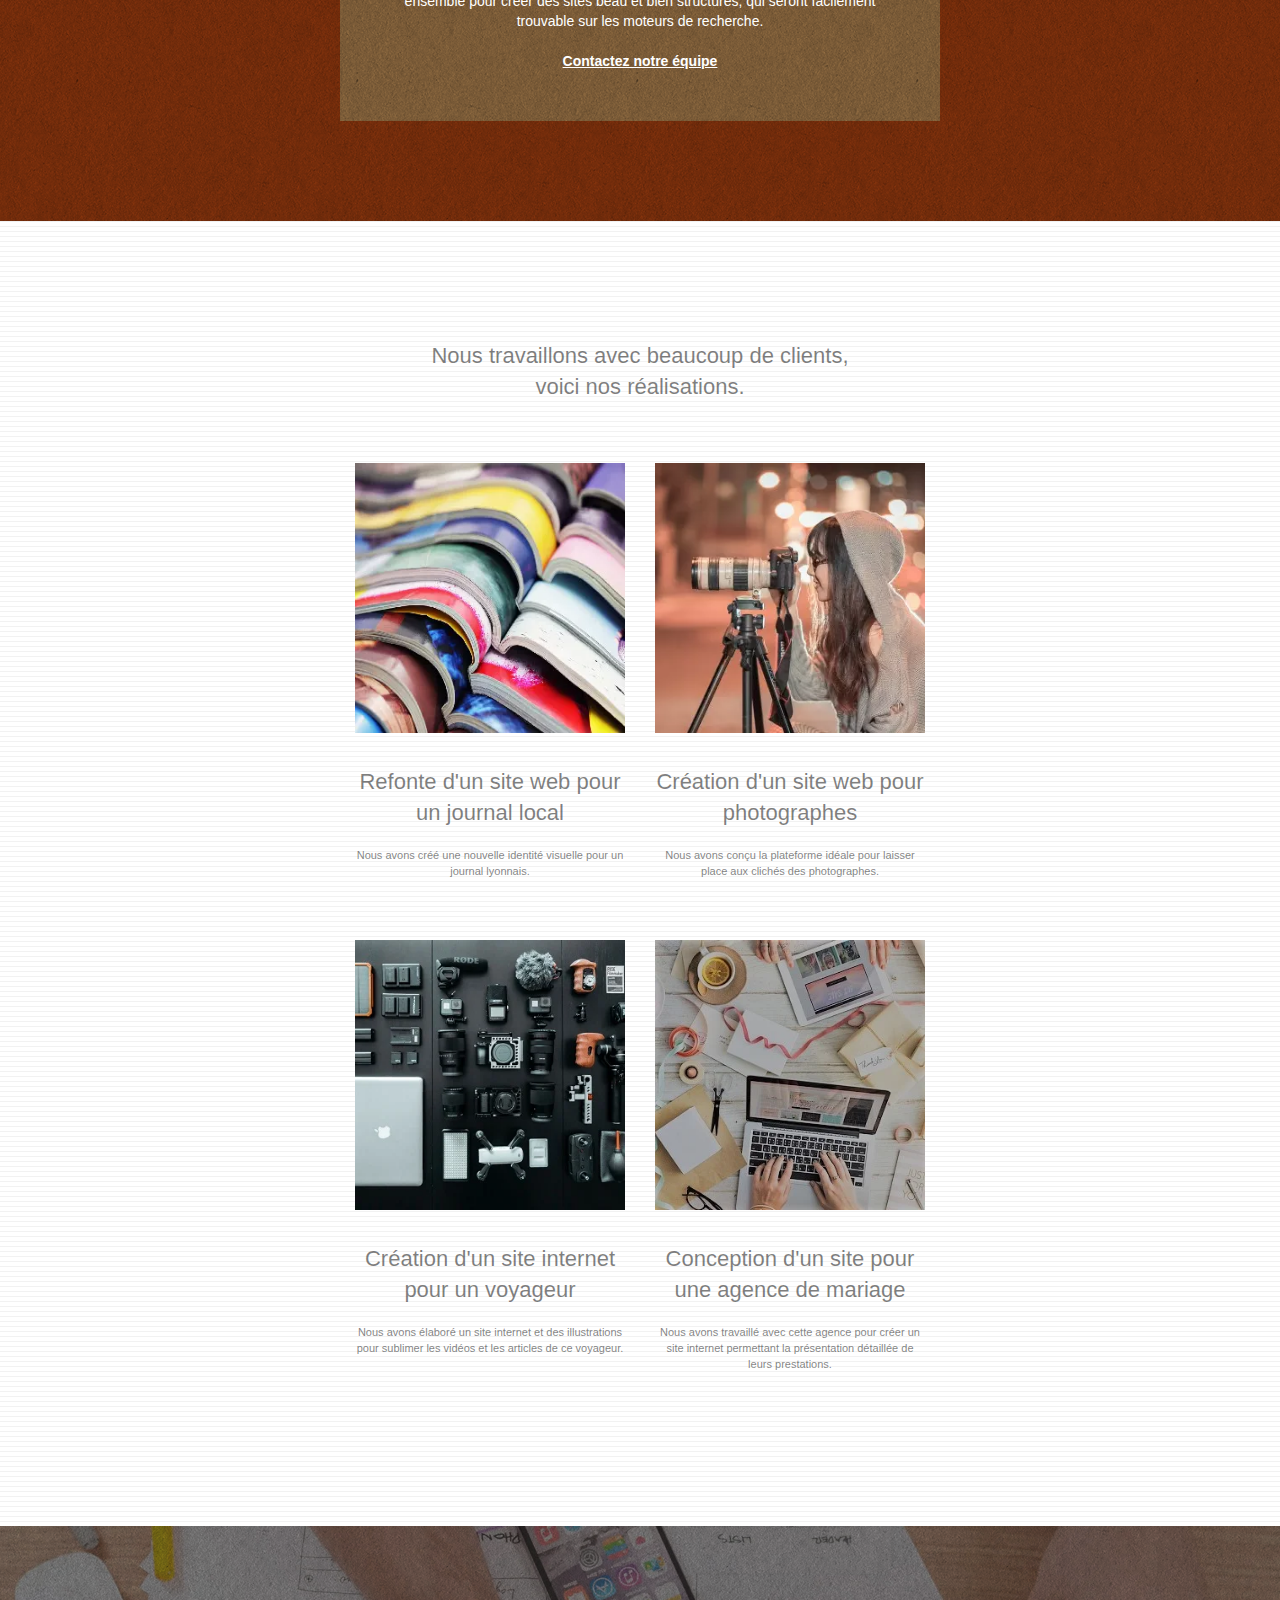
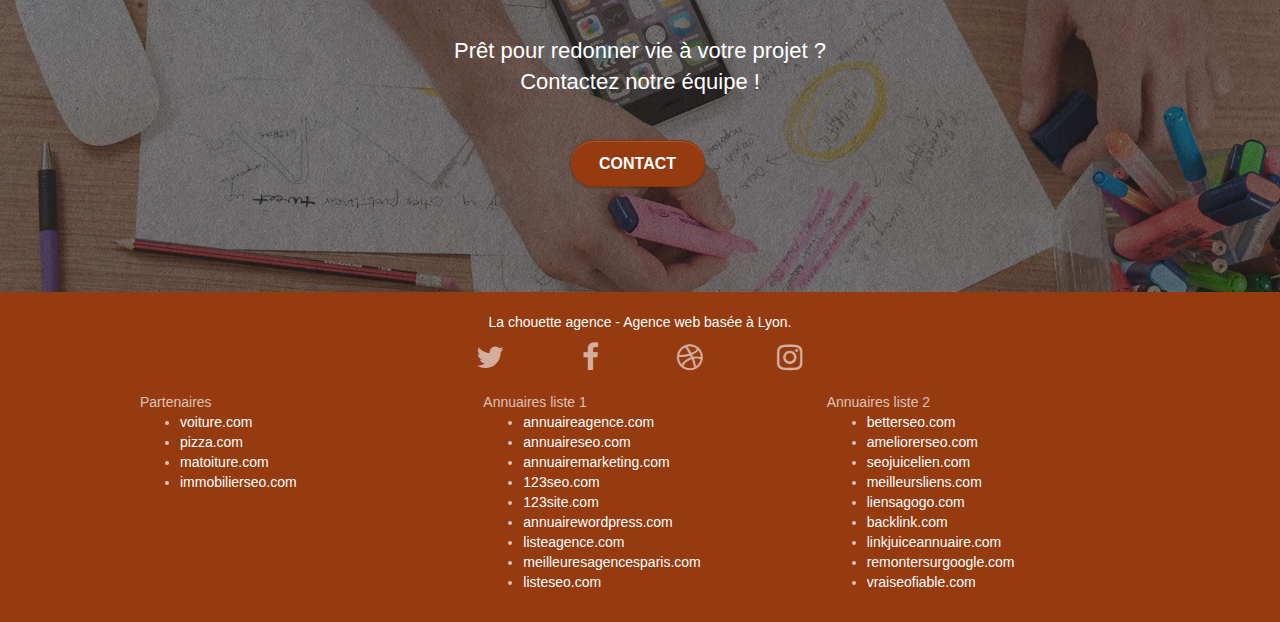
==== commit 82ab5d91: "Retrait de preload" ====
--- a/index.html
+++ b/index.html
@@ -7,13 +7,13 @@
 			<meta name="viewport" content="width=device-width, initial-scale=1.0, viewport-fit=cover">
 			<link rel="shortcut icon" type="image/webp" href="./img/favicon.webp">
 			
-			<link rel="preload" type="text/css" href="./css/bootstrap.css">
+			<link rel="stylesheet" type="text/css" href="./css/bootstrap.css">
 			<link rel="stylesheet" type="text/css" href="style.css">
 			<link rel="stylesheet" type="text/css" href="./css/font-awesome.css">
 			<link rel="stylesheet" type="text/css" href="./css/et-line.css">
 			
 			
-			<script src="./js/jquery-2.1.0.js" async="true"></script>
+			<script src="./js/jquery-2.1.0.js"></script>
 			<script src="./js/bootstrap.js"></script>
 			<script src="./js/blocs.js"></script>
 			<script src="./js/jquery.touchSwipe.js" defer></script>
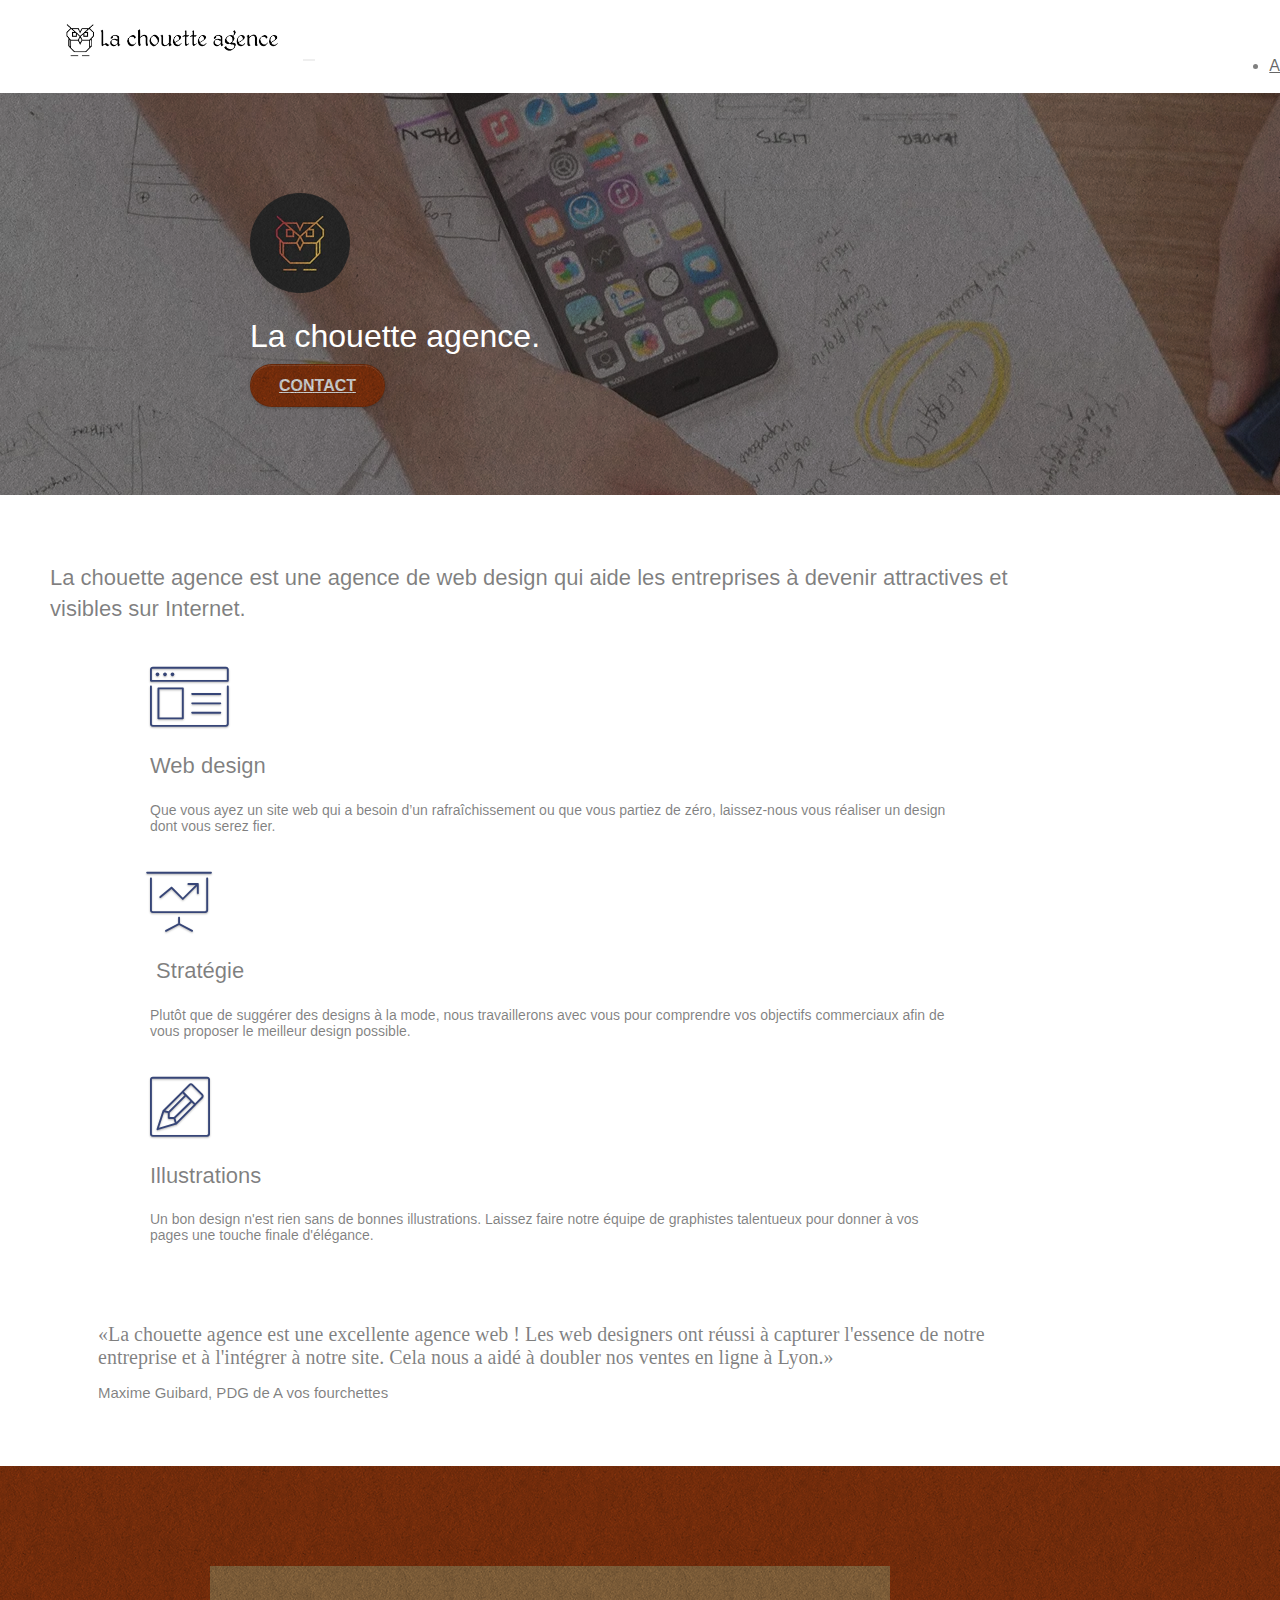
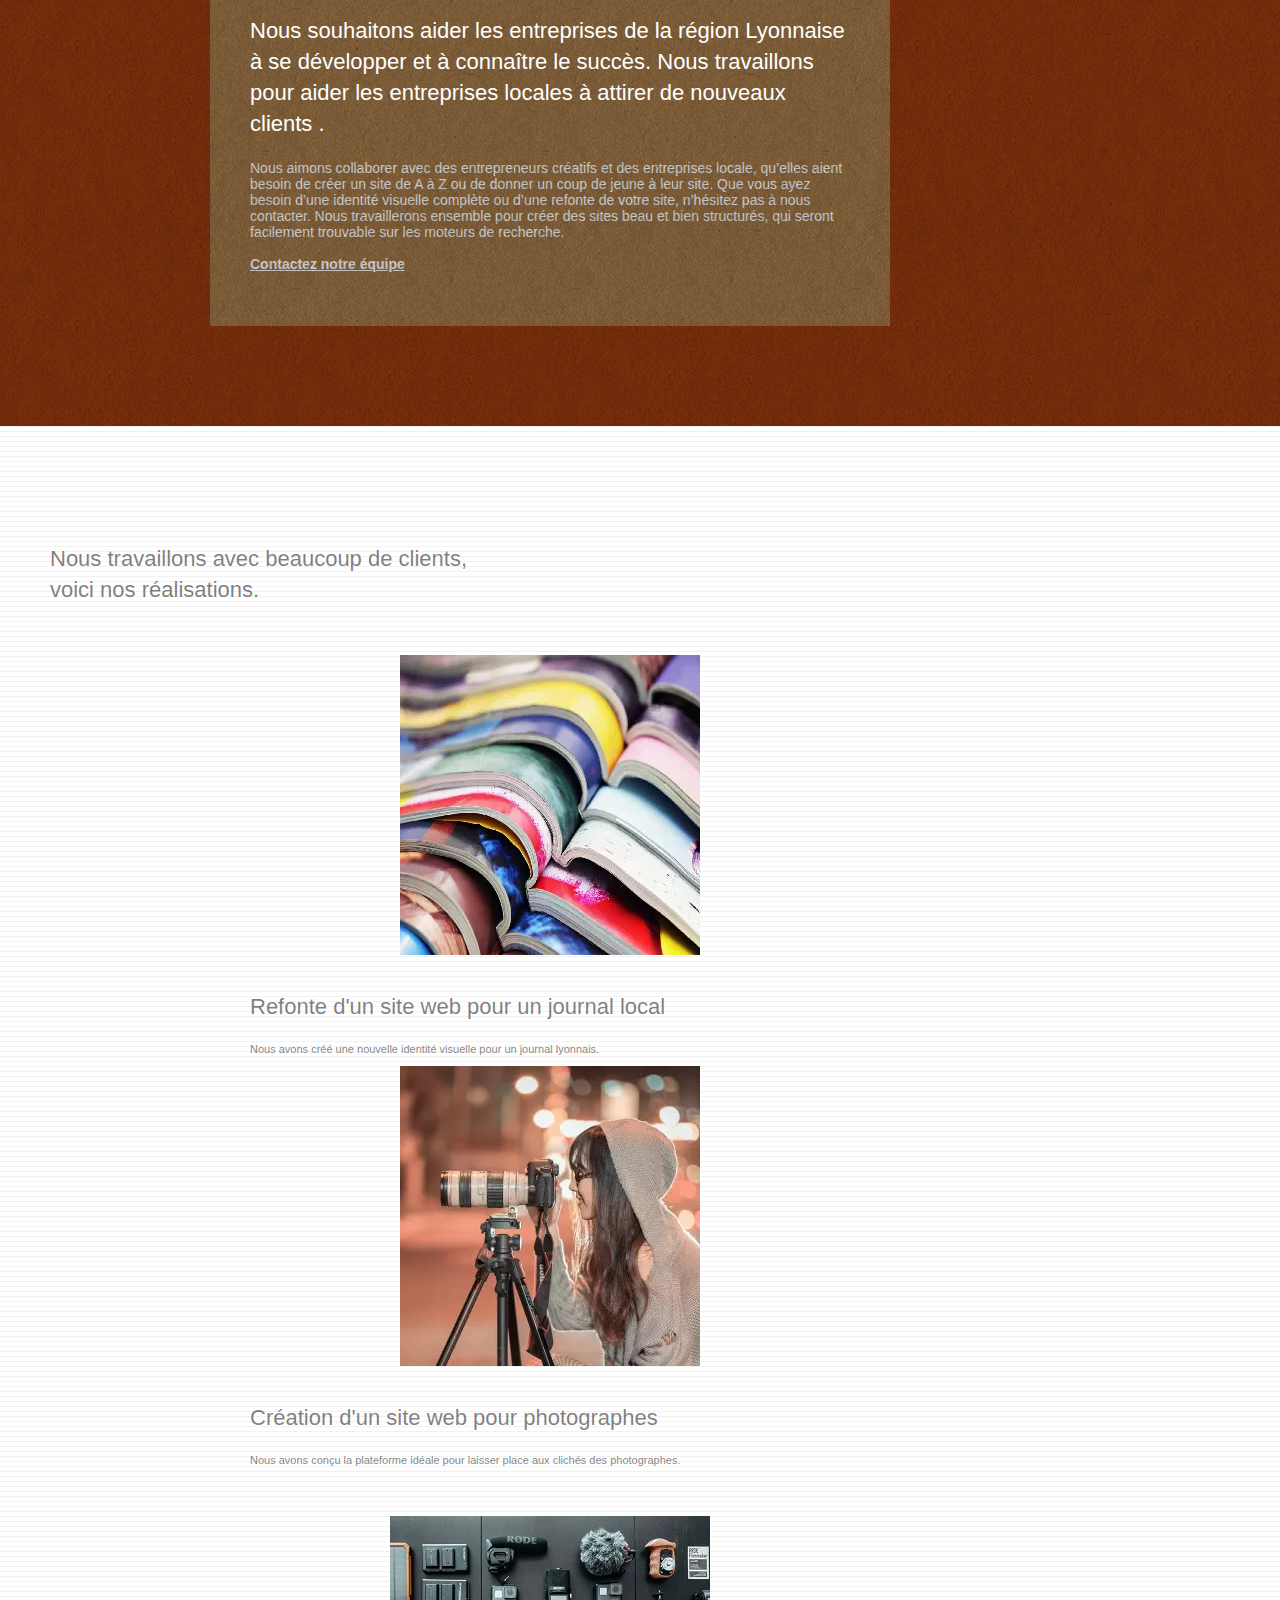
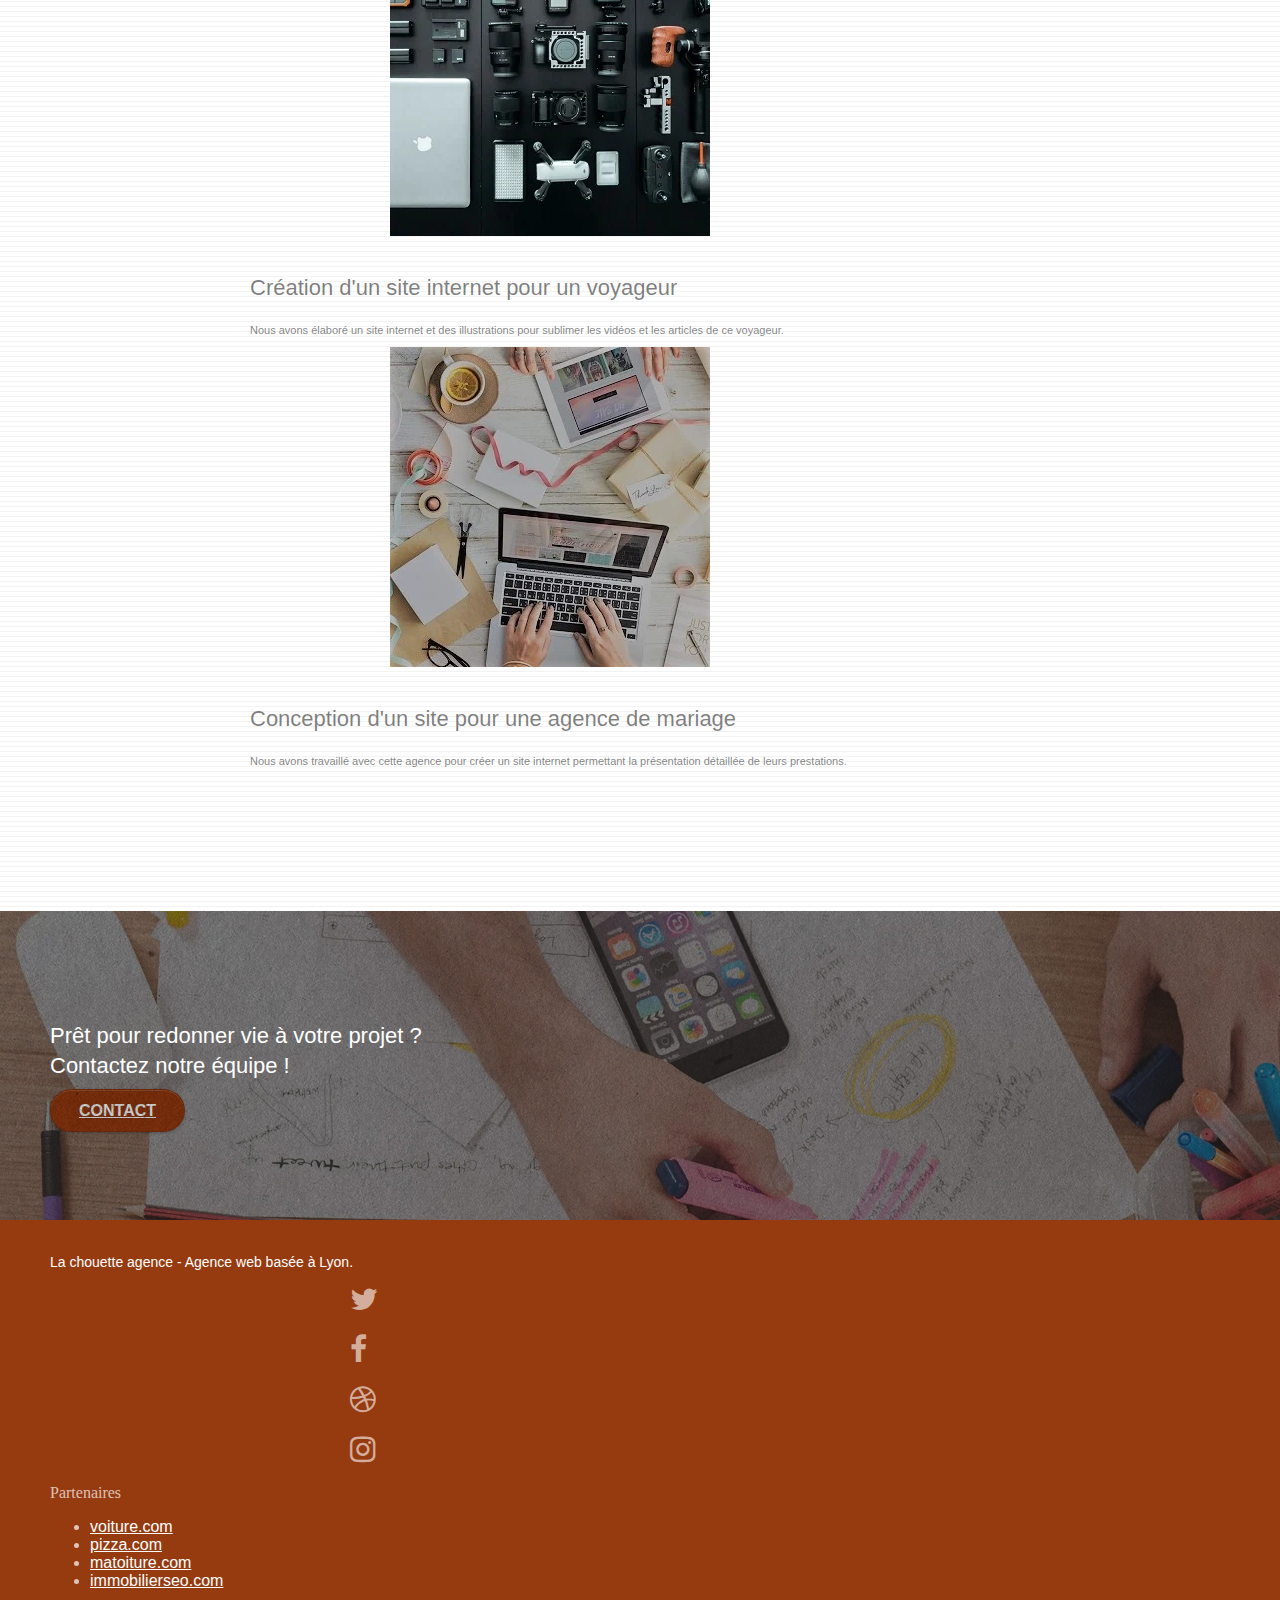
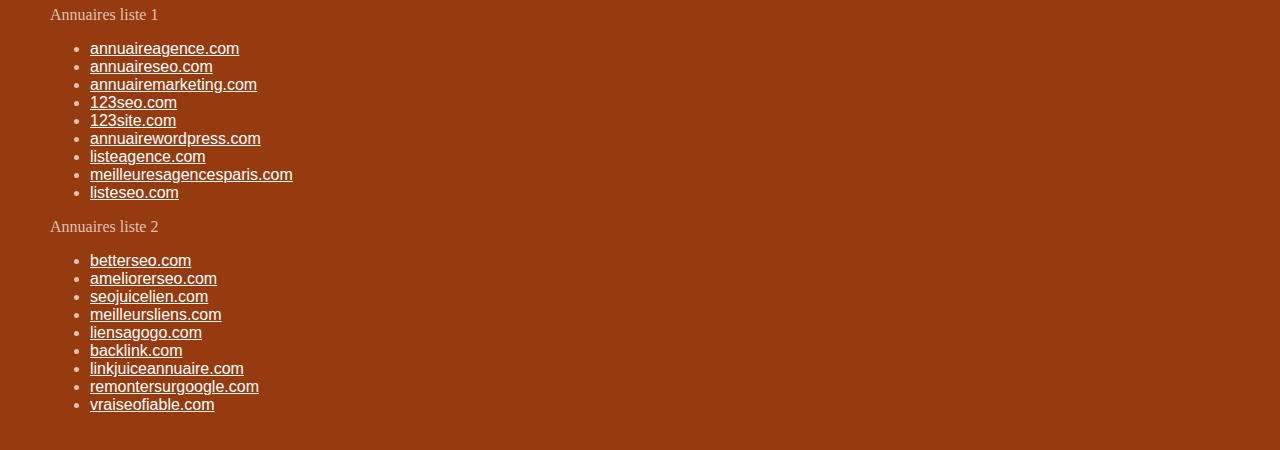
==== commit e8edb638: "Preload" ====
--- a/index.html
+++ b/index.html
@@ -7,7 +7,7 @@
 			<meta name="viewport" content="width=device-width, initial-scale=1.0, viewport-fit=cover">
 			<link rel="shortcut icon" type="image/webp" href="./img/favicon.webp">
 			
-			<link rel="stylesheet" type="text/css" href="./css/bootstrap.css">
+			<link rel="preload" type="text/css" href="./css/bootstrap.css">
 			<link rel="stylesheet" type="text/css" href="style.css">
 			<link rel="stylesheet" type="text/css" href="./css/font-awesome.css">
 			<link rel="stylesheet" type="text/css" href="./css/et-line.css">
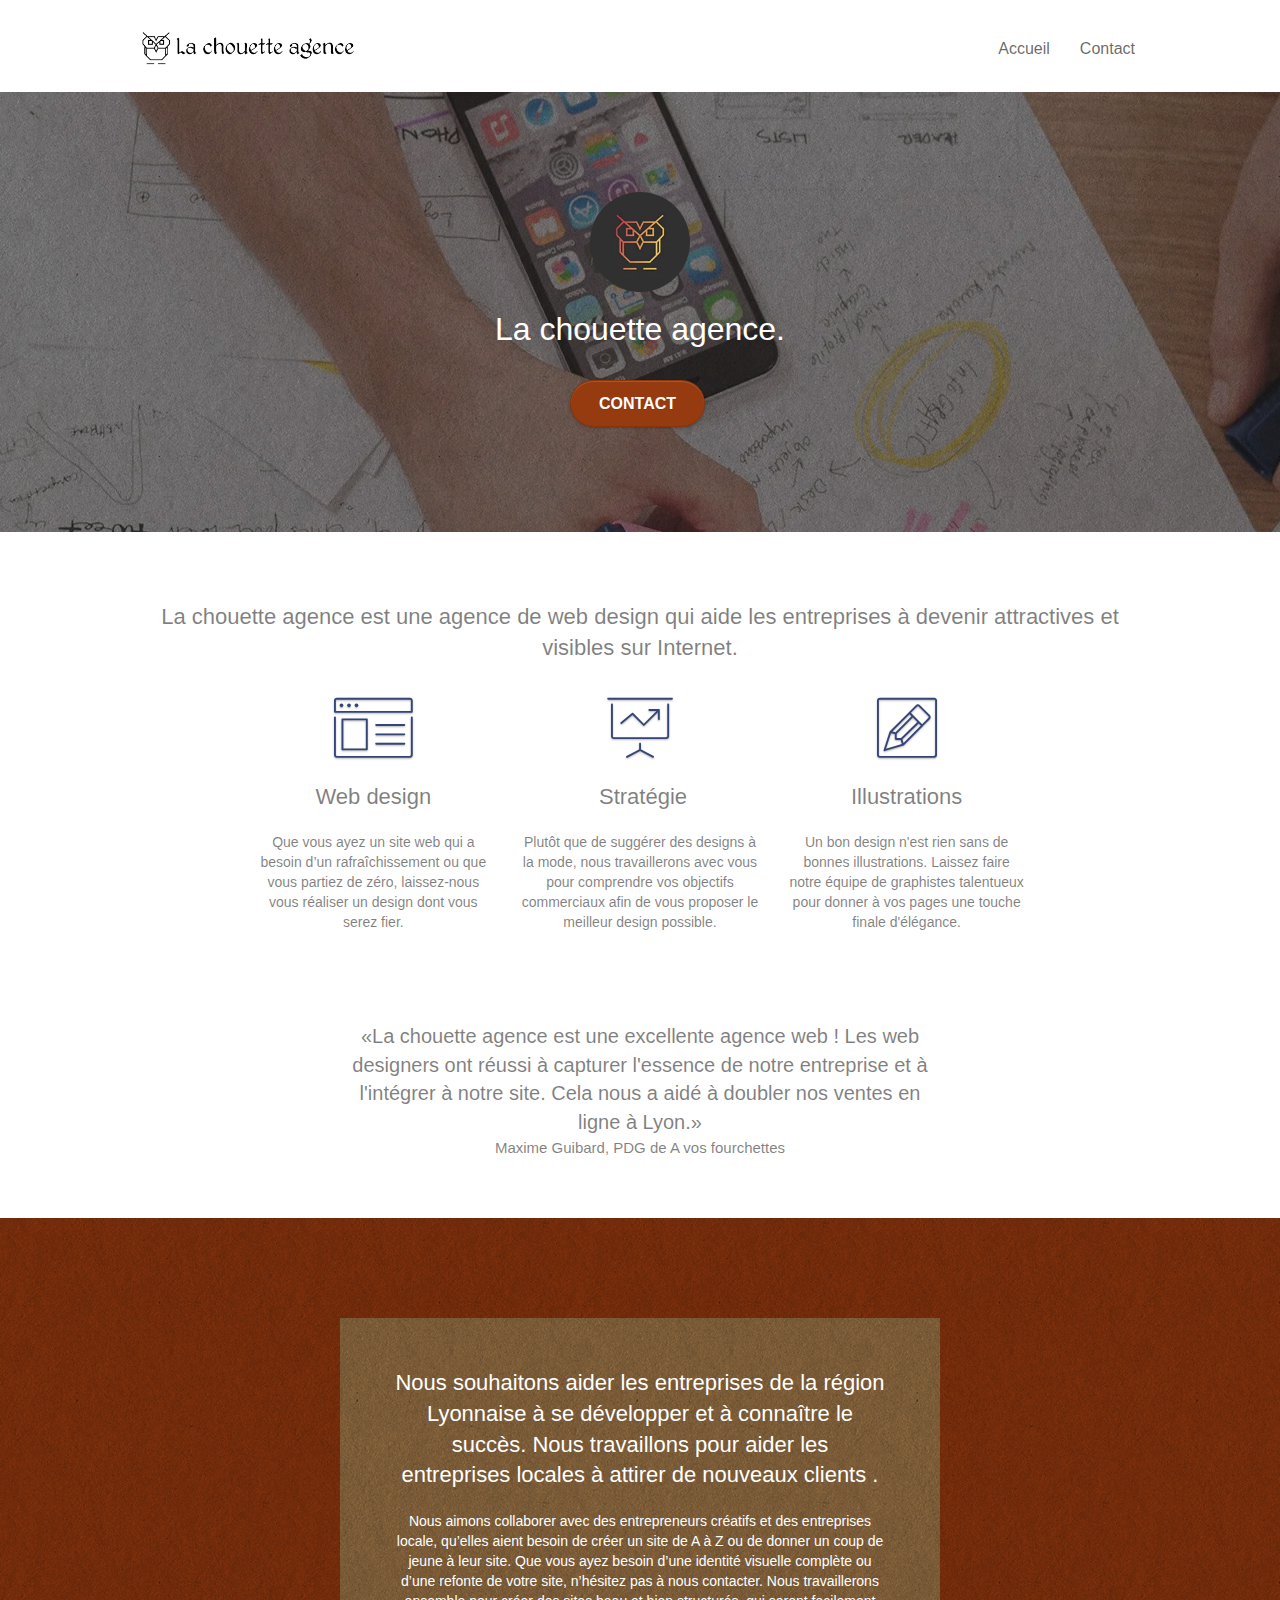
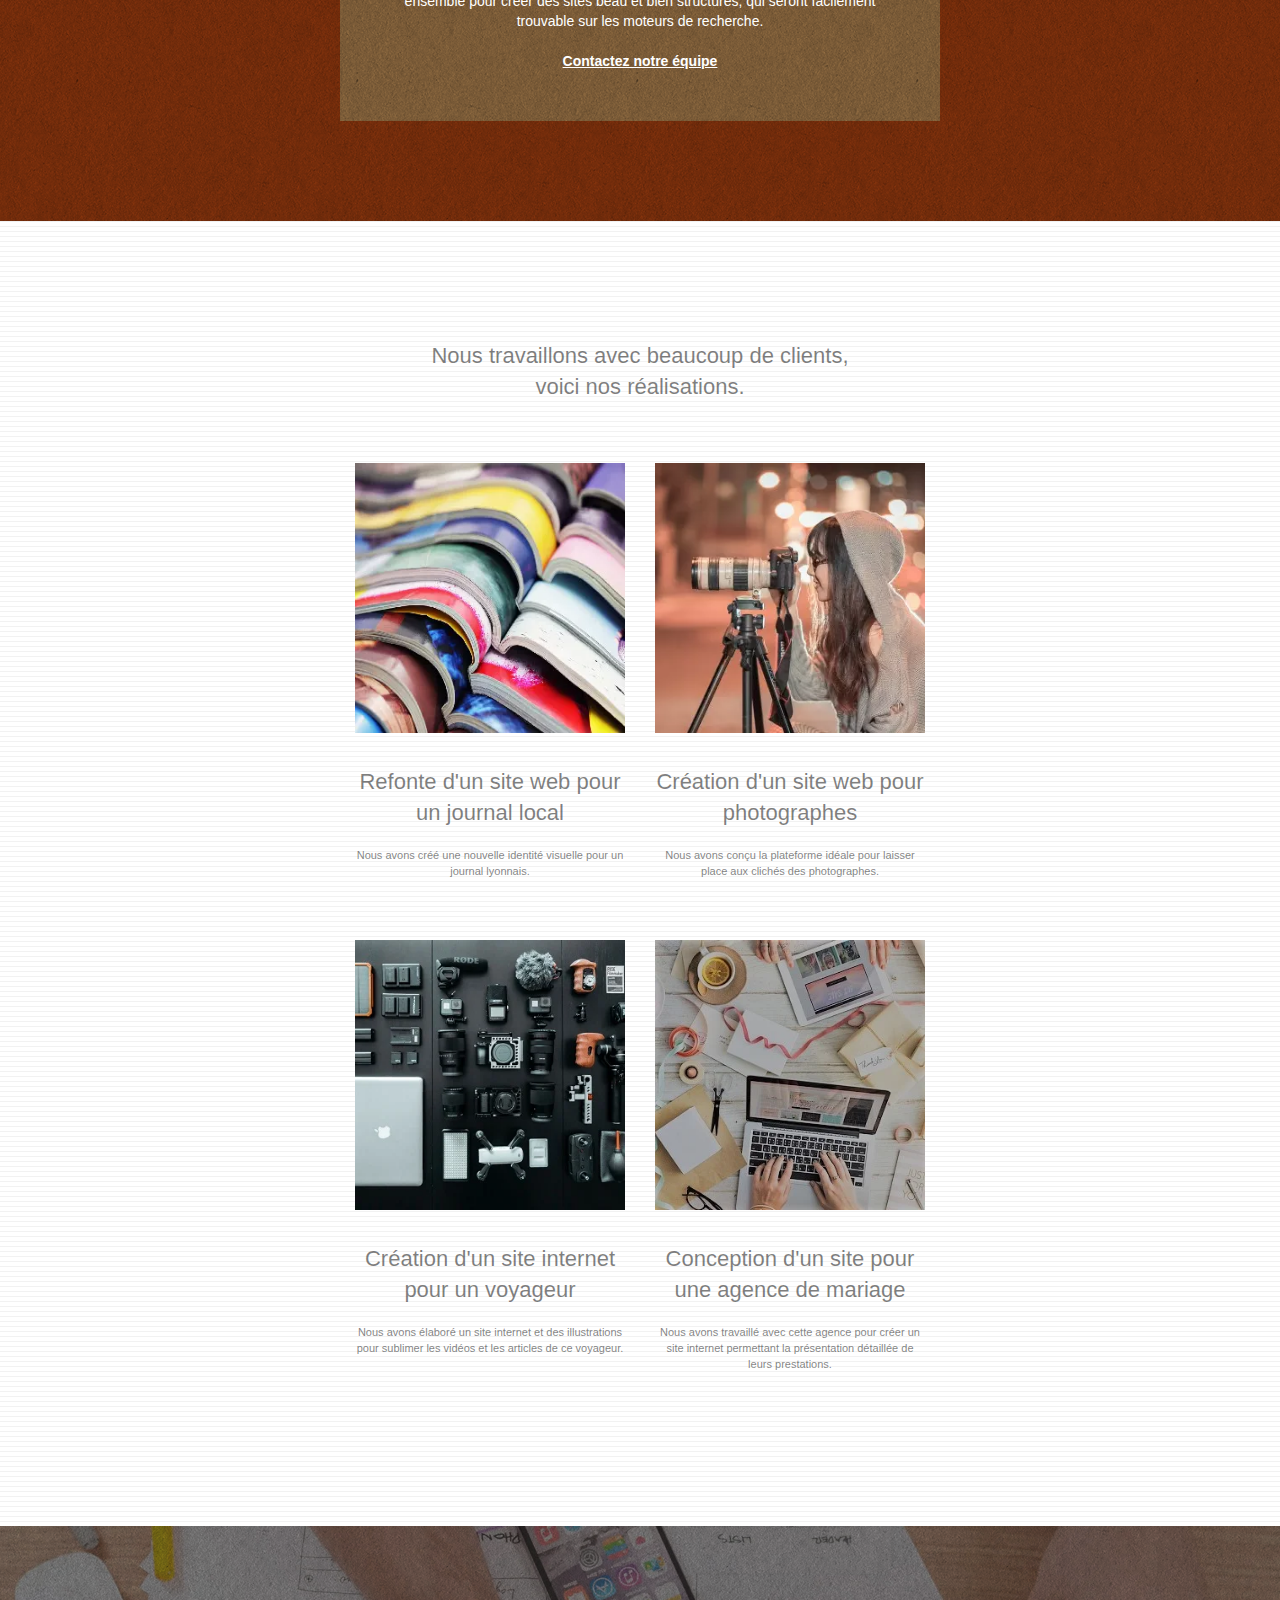
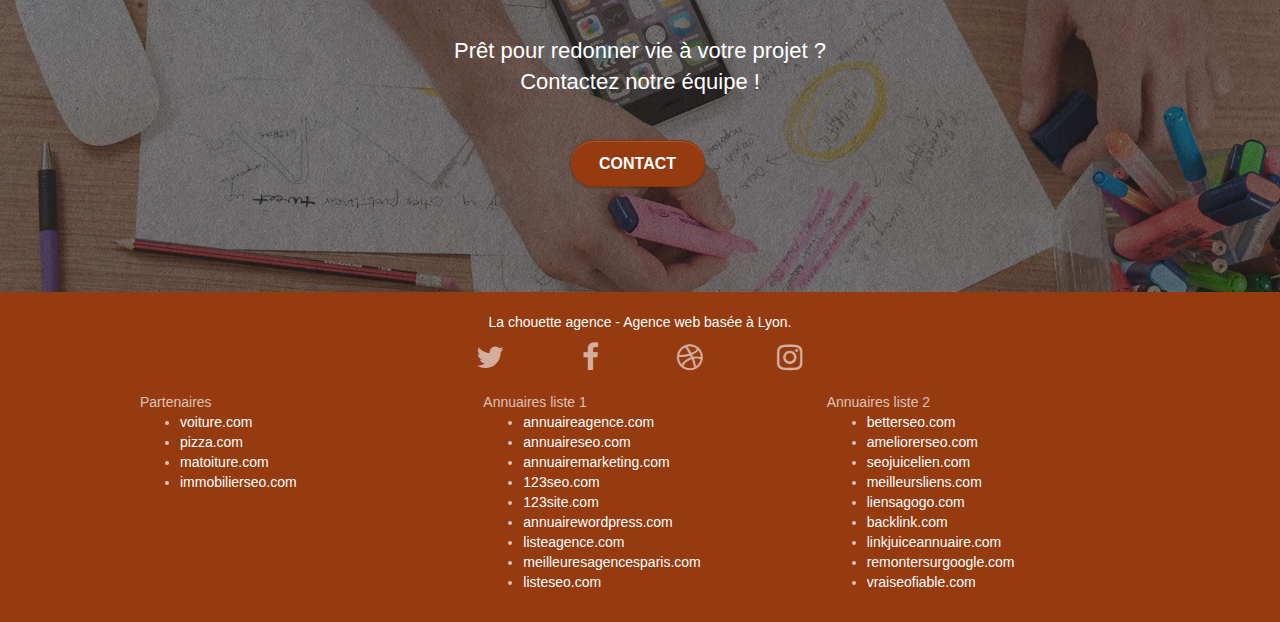
==== commit b0d47321: "Preload retiré" ====
--- a/index.html
+++ b/index.html
@@ -7,7 +7,7 @@
 			<meta name="viewport" content="width=device-width, initial-scale=1.0, viewport-fit=cover">
 			<link rel="shortcut icon" type="image/webp" href="./img/favicon.webp">
 			
-			<link rel="preload" type="text/css" href="./css/bootstrap.css">
+			<link rel="stylesheet" type="text/css" href="./css/bootstrap.css">
 			<link rel="stylesheet" type="text/css" href="style.css">
 			<link rel="stylesheet" type="text/css" href="./css/font-awesome.css">
 			<link rel="stylesheet" type="text/css" href="./css/et-line.css">
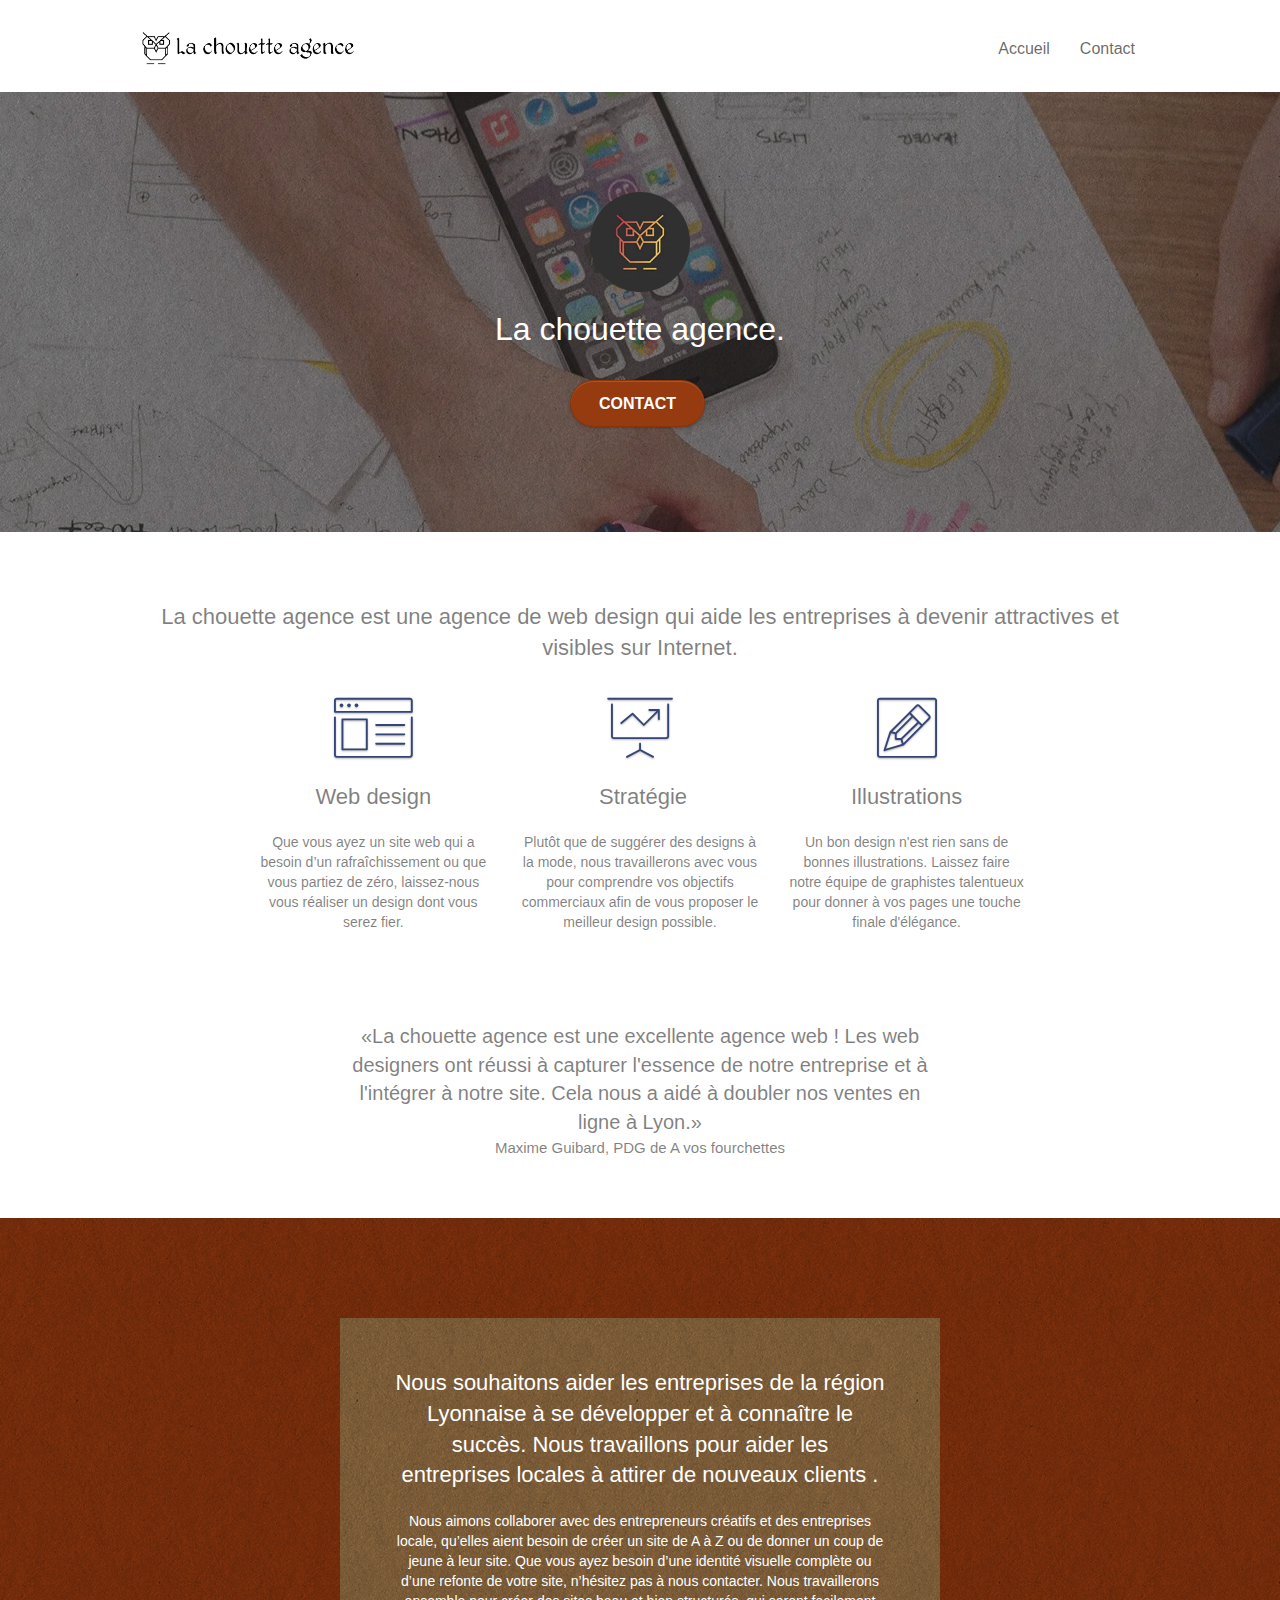
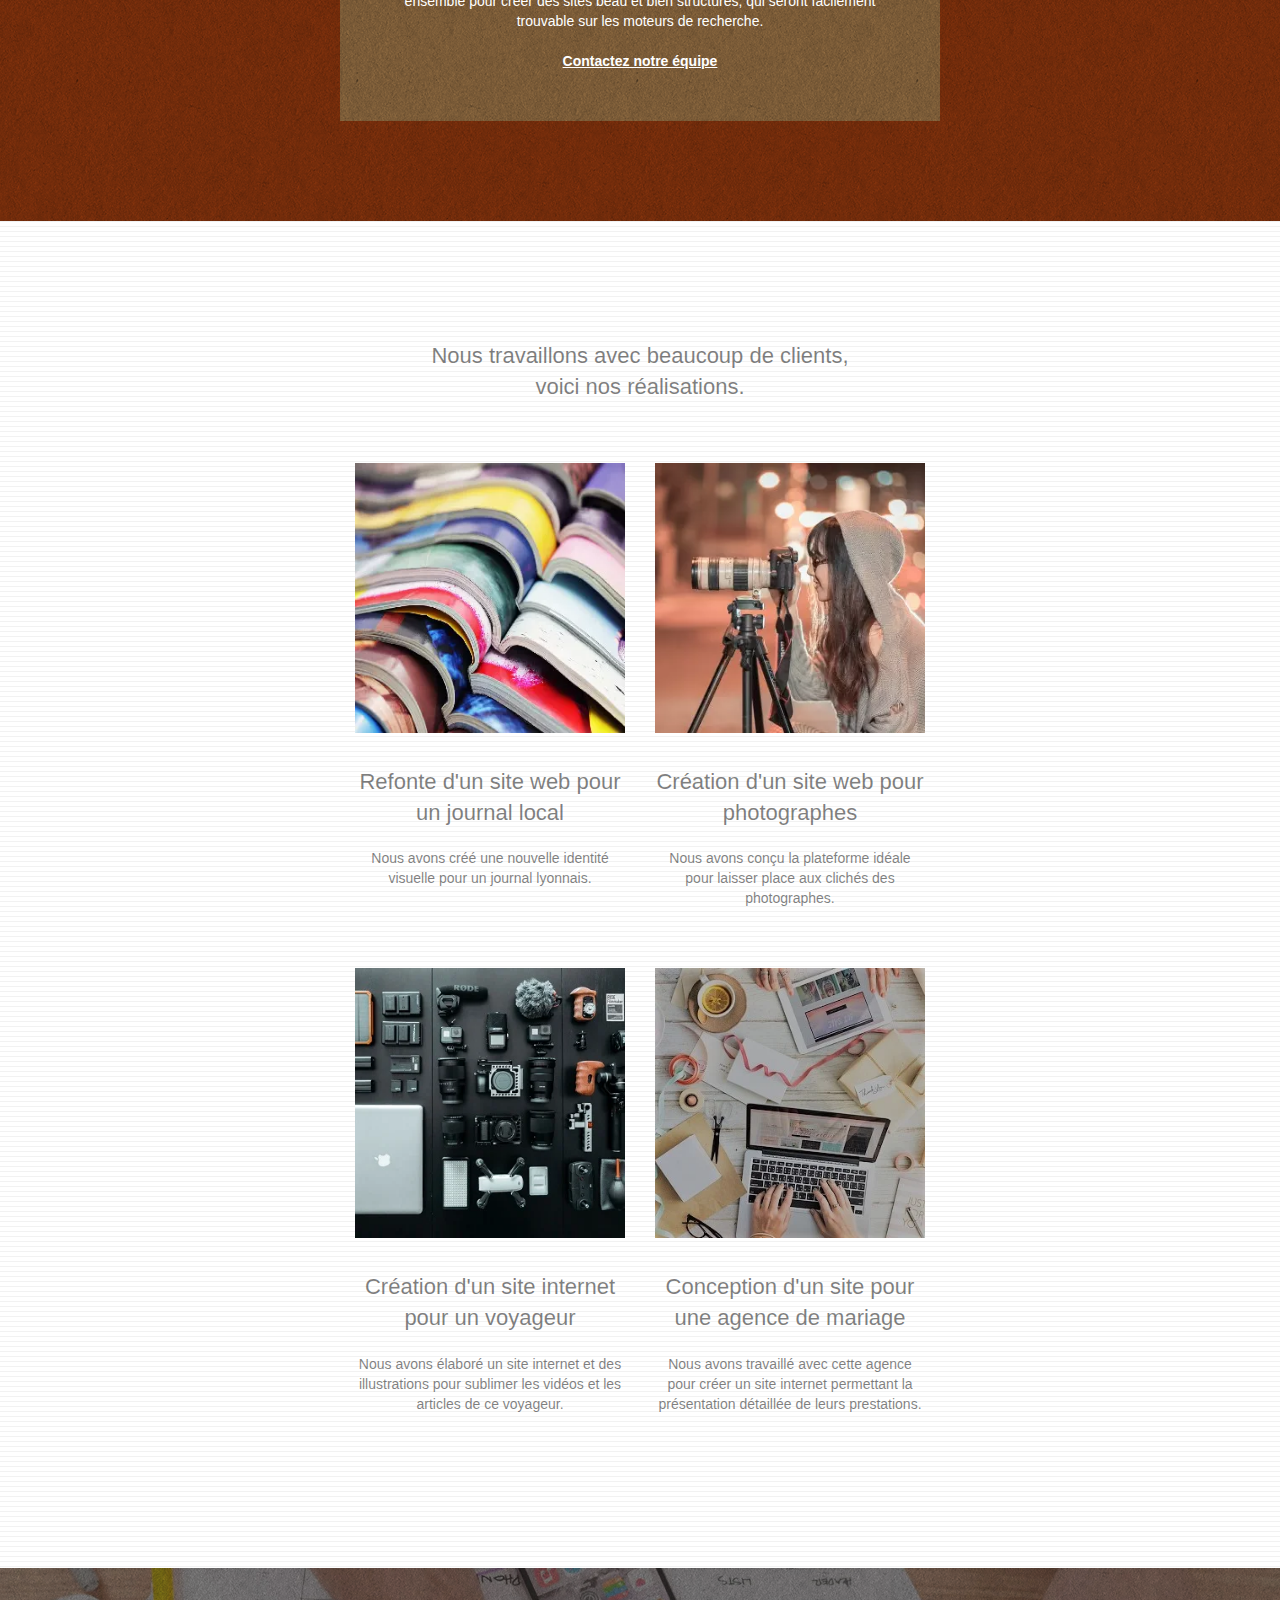
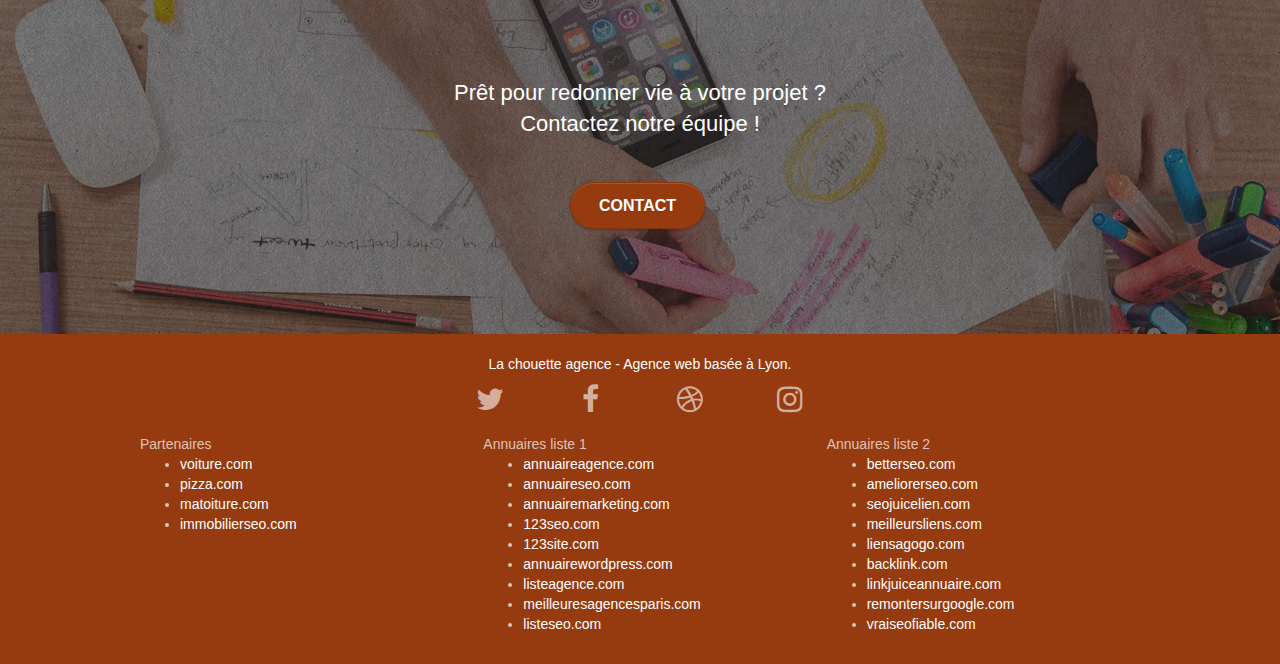
==== commit b15de8f0: "Modification taille des polices bloc portofolio" ====
--- a/index.html
+++ b/index.html
@@ -159,7 +159,7 @@
 							<h2 class="mg-md text-center">
 								Refonte d'un site web pour un journal local
 							</h2>
-							<p class="text-center">
+							<p class="text-center size-text">
 								Nous avons créé une nouvelle identité visuelle pour un journal lyonnais.
 							</p>
 						</div>
@@ -168,7 +168,7 @@
 							<h2 class="mg-md text-center">
 								Création d'un site web pour photographes
 							</h2>
-							<p class="text-center">
+							<p class="text-center size-text">
 								Nous avons conçu la plateforme idéale pour laisser place aux clichés des photographes.
 							</p>
 						</div>
@@ -179,7 +179,7 @@
 							<h2 class="mg-md text-center">
 								Création d'un site internet pour un voyageur
 							</h2>
-							<p class="text-center">
+							<p class="text-center size-text">
 								Nous avons élaboré un site internet et des illustrations pour sublimer les vidéos et les articles de ce voyageur.
 							</p>
 						</div>
@@ -188,7 +188,7 @@
 							<h2 class="mg-md text-center">
 								Conception d'un site pour une agence de mariage
 							</h2>
-							<p class="text-center">
+							<p class="text-center size-text">
 								Nous avons travaillé avec cette agence pour créer un site internet permettant la présentation détaillée de leurs prestations.
 							</p>
 						</div>
--- a/style.css
+++ b/style.css
@@ -1,1080 +1 @@
-body {
-  margin: 0;
-  padding: 0;
-  background: #fff;
-  overflow-x: hidden;
-  -webkit-font-smoothing: antialiased;
-  -moz-osx-font-smoothing: grayscale;
-}
-
-a,
-button {
-  transition: all 0.3s ease-in-out;
-}
-
-a:hover {
-  text-decoration: underline;
-  cursor: pointer;
-  transform: scale(1.05);
-}
-
-.icon-md:hover {
-  transform: scale(1.05);
-}
-
-#page-loading-blocs-notifaction {
-  position: fixed;
-  top: 0;
-  bottom: 0;
-  width: 100%;
-  z-index: 100000;
-  background: #ffffff url("img/pageload-spinner.gif") no-repeat center center;
-}
-
-.bloc {
-  width: 100%;
-  clear: both;
-  background: 50% 50% no-repeat;
-  padding: 0 50px;
-  -webkit-background-size: cover;
-  -moz-background-size: cover;
-  -o-background-size: cover;
-  background-size: cover;
-  position: relative;
-}
-
-.bloc .container {
-  padding-left: 0;
-  padding-right: 0;
-}
-
-.bloc-lg {
-  padding: 100px 50px;
-}
-
-.bloc-md {
-  padding: 50px;
-}
-
-.bloc-sm {
-  padding: 20px 50px;
-}
-
-.bg-center,
-.bg-l-edge,
-.bg-r-edge,
-.bg-t-edge,
-.bg-b-edge,
-.bg-tl-edge,
-.bg-bl-edge,
-.bg-tr-edge,
-.bg-br-edge,
-.bg-repeat {
-  -webkit-background-size: auto !important;
-  -moz-background-size: auto !important;
-  -o-background-size: auto !important;
-  background-size: auto !important;
-}
-
-.bg-repeat {
-  background: repeat;
-}
-
-.bg-t-edge {
-  background: top no-repeat;
-}
-
-.bloc-bg-texture::before {
-  content: "";
-  background-size: 2px 2px;
-  position: absolute;
-  top: 0;
-  bottom: 0;
-  left: 0;
-  right: 0;
-}
-
-.texture-paper::before {
-  background: url("img/texture-paper.webp");
-  background-size: 280px 280px;
-}
-
-.b-parallax {
-  background-attachment: fixed;
-}
-
-.d-bloc {
-  color: rgba(255, 255, 255, 0.7);
-}
-
-.d-bloc button:hover {
-  color: rgba(255, 255, 255, 0.9);
-}
-
-.d-bloc .icon-round,
-.d-bloc .icon-square,
-.d-bloc .icon-rounded,
-.d-bloc .icon-semi-rounded-a,
-.d-bloc .icon-semi-rounded-b {
-  border-color: rgba(255, 255, 255, 0.9);
-}
-
-.d-bloc .divider-h span {
-  border-color: rgba(255, 255, 255, 0.2);
-}
-
-.d-bloc .a-btn,
-.d-bloc .navbar a,
-.d-bloc .navbar-brand,
-.d-bloc a .icon-sm,
-.d-bloc a .icon-md,
-.d-bloc a .icon-lg,
-.d-bloc a .icon-xl,
-.d-bloc h1 a,
-.d-bloc h2 a,
-.d-bloc h3 a,
-.d-bloc h4 a,
-.d-bloc h5 a,
-.d-bloc h6 a,
-.d-bloc p a {
-  color: rgba(255, 255, 255, 0.6);
-}
-
-.d-bloc .a-btn:hover,
-.d-bloc .navbar a:hover,
-.d-bloc .navbar-brand:hover,
-.d-bloc a:hover .icon-sm,
-.d-bloc a:hover .icon-md,
-.d-bloc a:hover .icon-lg,
-.d-bloc a:hover .icon-xl,
-.d-bloc h1 a:hover,
-.d-bloc h2 a:hover,
-.d-bloc h3 a:hover,
-.d-bloc h4 a:hover,
-.d-bloc h5 a:hover,
-.d-bloc h6 a:hover,
-.d-bloc p a:hover {
-  color: rgba(255, 255, 255, 1);
-}
-
-.d-bloc .navbar-toggle .icon-bar {
-  background: rgba(255, 255, 255, 1);
-}
-
-.d-bloc .btn-wire,
-.d-bloc .btn-wire:hover {
-  color: rgba(255, 255, 255, 1);
-  border-color: rgba(255, 255, 255, 1);
-}
-
-.d-bloc .panel {
-  color: rgba(0, 0, 0, 0.5);
-}
-
-.d-bloc .panel button:hover {
-  color: rgba(0, 0, 0, 0.7);
-}
-
-.d-bloc .panel icon {
-  border-color: rgba(0, 0, 0, 0.7);
-}
-
-.d-bloc .panel .divider-h span {
-  border-color: rgba(0, 0, 0, 0.1);
-}
-
-.d-bloc .panel .a-btn {
-  color: rgba(0, 0, 0, 0.6);
-}
-
-.d-bloc .panel .a-btn:hover {
-  color: rgba(0, 0, 0, 1);
-}
-
-.d-bloc .panel .btn-wire,
-.d-bloc .panel .btn-wire:hover {
-  color: rgba(0, 0, 0, 0.7);
-  border-color: rgba(0, 0, 0, 0.3);
-}
-
-.d-bloc .panel,
-.l-bloc {
-  color: rgba(0, 0, 0, 0.5);
-}
-
-.d-bloc .panel button:hover,
-.l-bloc button:hover {
-  color: rgba(0, 0, 0, 0.7);
-}
-
-.l-bloc .icon-round,
-.l-bloc .icon-square,
-.l-bloc .icon-rounded,
-.l-bloc .icon-semi-rounded-a,
-.l-bloc .icon-semi-rounded-b {
-  border-color: rgba(0, 0, 0, 0.7);
-}
-
-.d-bloc .panel .divider-h span,
-.l-bloc .divider-h span {
-  border-color: rgba(0, 0, 0, 0.1);
-}
-
-.d-bloc .panel .a-btn,
-.l-bloc .a-btn,
-.l-bloc .navbar a,
-.l-bloc .navbar-brand,
-.l-bloc a .icon-sm,
-.l-bloc a .icon-md,
-.l-bloc a .icon-lg,
-.l-bloc a .icon-xl,
-.l-bloc h1 a,
-.l-bloc h2 a,
-.l-bloc h3 a,
-.l-bloc h4 a,
-.l-bloc h5 a,
-.l-bloc h6 a,
-.l-bloc p a {
-  color: rgba(0, 0, 0, 0.6);
-}
-
-.d-bloc .panel .a-btn:hover,
-.l-bloc .a-btn:hover,
-.l-bloc .navbar a:hover,
-.l-bloc .navbar-brand:hover,
-.l-bloc a:hover .icon-sm,
-.l-bloc a:hover .icon-md,
-.l-bloc a:hover .icon-lg,
-.l-bloc a:hover .icon-xl,
-.l-bloc h1 a:hover,
-.l-bloc h2 a:hover,
-.l-bloc h3 a:hover,
-.l-bloc h4 a:hover,
-.l-bloc h5 a:hover,
-.l-bloc h6 a:hover,
-.l-bloc p a:hover {
-  color: rgba(0, 0, 0, 1);
-}
-
-.l-bloc .navbar-toggle .icon-bar {
-  color: rgba(0, 0, 0, 0.6);
-}
-
-.d-bloc .panel .btn-wire,
-.d-bloc .panel .btn-wire:hover,
-.l-bloc .btn-wire,
-.l-bloc .btn-wire:hover {
-  color: rgba(0, 0, 0, 0.7);
-  border-color: rgba(0, 0, 0, 0.3);
-}
-
-.voffset {
-  margin-top: 30px;
-}
-
-.voffset-lg {
-  margin-top: 80px;
-}
-
-.text-citation {
-  font-size: 15px;
-}
-
-q {
-  font-size: 20px;
-}
-
-.align {
-  display: flex;
-  flex-direction: column;
-  padding: 0em 3em 0em 3em;
-}
-
-.size-text {
-  font-size: 14px;
-}
-
-.row-no-gutters {
-  margin-right: 0;
-  margin-left: 0;
-}
-
-.row.row-no-gutters > [class^="col-"],
-.row.row-no-gutters > [class*=" col-"] {
-  padding-right: 0;
-  padding-left: 0;
-}
-
-#bloc-1-hero h1 {
-  font-size: 32px;
-}
-
-.navbar {
-  margin-bottom: 0;
-  z-index: 1;
-}
-
-
-.navbar-brand {
-  height: auto;
-  padding: 3px 15px;
-  font-size: 25px;
-  font-weight: normal;
-  font-weight: 600;
-  line-height: 44px;
-}
-
-.navbar-brand img {
-  max-height: 200px;
-  margin: 0 5px 0 0;
-  display: inline;
-}
-
-.navbar-brand img[src$="svg"] {
-  min-width: 100px;
-}
-
-.nav-center .navbar-brand img {
-  margin: 0;
-}
-
-.navbar .nav {
-  padding-top: 2px;
-  margin-right: -16px;
-  float: right;
-  z-index: 1;
-}
-
-.nav > li {
-  float: left;
-  margin-top: 4px;
-  font-size: 16px;
-}
-
-.navbar-nav .open .dropdown-menu > li > a {
-  text-align: inherit;
-}
-
-.nav > li a:hover,
-.nav > li a:focus {
-  background: transparent;
-}
-
-.navbar-toggle {
-  margin: 10px 10px 0 0;
-  border: 0px;
-}
-
-.navbar-toggle:hover {
-  background: transparent !important;
-}
-
-.navbar-toggle .icon-bar {
-  background-color: rgba(0, 0, 0, 0.5);
-  width: 26px;
-}
-
-.nav-invert .navbar .nav {
-  float: left;
-}
-
-.nav-invert .navbar-header,
-.nav-invert .navbar-brand {
-  float: right;
-  position: relative;
-  z-index: 2;
-}
-
-@media (min-width: 768px) {
-  .site-navigation {
-    position: absolute;
-    top: 50%;
-    right: 20px;
-    transform: translate(0, -50%);
-    -webkit-transform: translateY(-50%);
-  }
-  .nav > li .dropdown-menu a,
-  .nav > li .dropdown-menu a:hover {
-    color: #484848;
-  }
-  .nav-invert .site-navigation {
-    left: 0;
-    right: 0;
-  }
-  .nav-center {
-    text-align: center;
-  }
-  .nav-center .navbar-header {
-    width: 100%;
-  }
-  .nav-center .navbar-header,
-  .nav-center .navbar-brand,
-  .nav-center .nav > li {
-    float: none;
-    display: inline-block;
-  }
-  .nav-center .site-navigation {
-    position: relative;
-    width: 100%;
-    right: 0;
-    margin-right: 0px;
-    margin-top: 20px;
-  }
-  .nav-center.mini-nav .navbar-toggle {
-    float: none;
-    margin: 10px auto 0;
-  }
-}
-
-.nav > li > .dropdown a {
-  background: none !important;
-  display: block;
-  padding: 14px 15px;
-}
-
-nav .caret {
-  margin: 0 5px;
-}
-
-.dropdown-menu .dropdown-menu {
-  top: -8px;
-  left: 100%;
-}
-
-.dropdown-menu .dropmenu-flow-right {
-  top: 100%;
-  left: 0;
-  margin-left: -1px;
-  border-top-left-radius: 0;
-  border-top-right-radius: 0;
-}
-
-.dropdown-menu .dropdown span {
-  border: 4px solid black;
-  border-top-color: transparent;
-  border-right-color: transparent;
-  border-bottom-color: transparent;
-  margin: 6px -5px 0 0 !important;
-  float: right;
-}
-
-.mg-md {
-  margin-top: 10px;
-  margin-bottom: 20px;
-}
-
-.mg-lg {
-  margin-top: 10px;
-  margin-bottom: 40px;
-}
-
-.btn {
-  margin: 0 5px 5px 0;
-}
-
-
-.btn.pull-right {
-  margin: 0 0 5px 5px;
-}
-
-.btn-d,
-.btn-d:focus {
-  color: #fff;
-  background: rgba(0, 0, 0, 0.3);
-}
-
-a:focus {
-  outline: solid black 2px;
-  outline-offset: 0.2em;
-}
-
-.btn-rd {
-  border-radius: 40px;
-}
-
-.btn-clean {
-  border: 1px solid rgba(0, 0, 0, 0.08);
-  border-bottom-color: rgba(0, 0, 0, 0.1);
-  text-shadow: 0 1px 0 rgba(0, 0, 1, 0.1);
-  box-shadow: 0 1px 3px rgba(0, 0, 1, 0.25),
-    inset 0 1px 0 0 rgba(255, 255, 255, 0.15);
-}
-
-.icon-md {
-  font-size: 30px !important;
-  margin-bottom: 20px;
-}
-
-.icon-lg {
-  font-size: 60px !important;
-}
-
-.sm-shadow {
-  text-shadow: 0 1px 2px rgba(0, 0, 0, 0.3);
-}
-
-.panel-sq,
-.panel-sq .panel-heading,
-.panel-sq .panel-footer {
-  border-radius: 0;
-}
-
-.panel-rd {
-  border-radius: 30px;
-}
-
-.panel-rd .panel-heading {
-  border-radius: 29px 29px 0 0;
-}
-
-.panel-rd .panel-footer {
-  border-radius: 0 0 29px 29px;
-}
-
-.form-control {
-  border-color: rgba(0, 0, 0, 0.1);
-  box-shadow: none;
-}
-
-.scrollToTop {
-  width: 40px;
-  height: 40px;
-  position: fixed;
-  bottom: 20px;
-  right: 20px;
-  opacity: 0;
-  z-index: 500;
-  transition: all 0.3s ease-in-out;
-}
-
-.scrollToTop span {
-  margin-top: 6px;
-}
-
-.showScrollTop {
-  font-size: 14px;
-  opacity: 1;
-}
-
-a[data-lightbox] {
-  position: relative;
-  display: block;
-  text-align: center;
-}
-
-a[data-lightbox]:hover::before {
-  content: "+";
-  font-family: "HelveticaNeue-Light", "Helvetica Neue Light", "Helvetica Neue",
-    Helvetica, Arial;
-  font-size: 32px;
-  width: 50px;
-  height: 49px;
-  left: 50%;
-  margin-left: -25px;
-  border-radius: 50%;
-  background: rgba(0, 0, 0, 0.6);
-  color: #fff;
-  font-weight: 100;
-  z-index: 1;
-  position: absolute;
-  top: 48%;
-  transform: translateY(-50%);
-  -webkit-transform: translateY(-50%);
-}
-
-a[data-lightbox]:hover img {
-  opacity: 0.6;
-  -webkit-animation-fill-mode: none;
-  animation-fill-mode: none;
-}
-
-#lightbox-modal {
-  display: flex;
-  align-items: center;
-}
-
-#lightbox-modal .modal-dialog {
-  width: 90%;
-  max-width: 900px;
-  margin: 0 auto 0;
-}
-
-#lightbox-modal .modal-dialog img {
-  max-height: 90vh;
-  margin: 0 auto;
-}
-
-.lightbox-caption {
-  padding: 20px;
-  color: #fff;
-  background: rgba(0, 0, 0, 0.5);
-  position: absolute;
-  left: 15px;
-  right: 15px;
-  bottom: 5px;
-}
-
-.close-lightbox {
-  color: #fff;
-  font-size: 30px;
-  position: absolute;
-  top: 20px;
-  right: 20px;
-  z-index: 20;
-  background: rgba(0, 0, 0, 0.5);
-  border: none;
-  line-height: 30px;
-  padding: 0 9px 5px;
-  opacity: 0.3;
-}
-
-.close-lightbox:hover,
-.next-lightbox:hover,
-.prev-lightbox:hover {
-  opacity: 1;
-  color: #fff;
-}
-
-.next-lightbox,
-.prev-lightbox {
-  font-size: 20px;
-  color: rgba(255, 255, 255, 0.9);
-  background: rgba(0, 0, 0, 0.5);
-  transition: all 0.2s ease-in-out;
-  position: absolute;
-  top: 45%;
-  z-index: 1;
-  opacity: 0.4;
-}
-
-.next-lightbox {
-  padding: 6px 8px 1px 13px;
-  right: 25px;
-}
-
-.prev-lightbox {
-  padding: 6px 13px 1px 10px;
-  left: 25px;
-}
-
-.snapshot-lb .modal-body {
-  padding-bottom: 45px;
-}
-
-.snapshot-lb .lightbox-caption {
-  padding: 0;
-  color: rgba(0, 0, 0, 0.5);
-  background: none;
-}
-
-h1,
-h2,
-h3,
-h4,
-h5,
-h6,
-p,
-label,
-.btn,
-a {
-  font-family: "helvetica";
-  font-weight: 400;
-}
-
-a {
-  color: white;
-}
-
-.form-group {
-  margin-bottom: 20px;
-}
-
-.container {
-  max-width: 1000px;
-}
-
-.hero-bloc-text {
-  font-size: 38px;
-}
-
-.hero-bloc-text-sub {
-  font-size: 36px;
-}
-
-.statement-bloc-text {
-  line-height: 26px;
-  font-style: italic;
-  font-size: 20px;
-  text-align: center;
-  font-weight: lighter;
-  max-width: 520px;
-  margin: auto auto auto auto;
-}
-
-p {
-  font-size: 11px;
-}
-
-.tight-width-whitespace {
-  max-width: 600px;
-  margin: auto auto auto auto;
-  font-size: 14px;
-}
-
-.h1 {
-  font-size: 20px;
-  font-family: "Open Sans";
-}
-
-.cta-hero {
-  margin-top: 22px;
-  color: #ffffff !important;
-  text-transform: uppercase;
-  padding: 12px 28px 12px 28px;
-  font-size: 16px;
-  font-weight: 700;
-}
-
-.social {
-  max-width: 400px;
-  margin: auto auto auto auto;
-}
-
-h2 {
-  font-size: 22px;
-  line-height: 1.4em;
-}
-
-h3 {
-  font-size: 15px;
-  text-transform: uppercase;
-  font-weight: 700;
-  color: #333333 !important;
-}
-
-.med-width-whitespace {
-  max-width: 800px;
-  margin: auto auto auto auto;
-  box-shadow: 0px 0px 0px #000000;
-}
-
-h1 {
-  color: #333333 !important;
-}
-
-h4 {
-  color: #333333 !important;
-}
-
-.icons {
-  margin-bottom: 14px;
-  margin-top: 24px;
-}
-
-.white {
-  color: #ffffff !important;
-}
-
-.portfolio-thumb {
-  margin-bottom: 24px;
-}
-
-.portfolio-row {
-  margin-bottom: 44px;
-  margin-top: 50px;
-}
-
-.avatar {
-  box-shadow: 0px 4px 9px rgba(0, 0, 0, 0.3);
-}
-
-.black-background {
-  background-color: rgba(165, 147, 99, 0.7);
-  padding: 40px 40px 40px 40px;
-}
-
-.bold-link {
-  font-weight: 900;
-  text-decoration: underline !important;
-}
-
-.bgc-white {
-  background-color: #ffffff;
-}
-
-.bgc-dark-slate-blue {
-  background-color: #364577;
-}
-
-.bgc-atomic-tangerine {
-  background-color: #963A0F;
-}
-
-.tc-white {
-  color: white !important;
-  position: relative;
-  z-index: 2;
-}
-
-.btn-atomic-tangerine {
-  background: #963A0F;
-  color: #ffffff !important;
-}
-
-.btn-atomic-tangerine:hover {
-  background: #c27956 !important;
-  color: #ffffff !important;
-}
-
-.ltc-white {
-  color: #ffffff !important;
-}
-
-.ltc-white:hover {
-  color: #cccccc !important;
-}
-
-.ltc-atomic-tangerine {
-  color: #f3976c !important;
-}
-
-.ltc-atomic-tangerine:hover {
-  color: #c27956 !important;
-}
-
-.icon-dark-slate-blue {
-  color: #364577 !important;
-  border-color: #364577 !important;
-}
-
-.bg-dots-bg {
-  background-image: url("img/dots-bg.webp");
-}
-
-.bg-lines-h2-bg {
-  background-image: url("img/lines-h2-bg.webp");
-}
-
-.bg-banniere {
-  background-image: url("img/la-chouette-agence-banniere.webp");
-}
-
-.bg-presentation {
-  background-image: url("img/image-de-presentation.webp");
-}
-
-@media (max-width: 1024px) {
-  .bloc {
-    padding-left: 20px;
-    padding-right: 20px;
-  }
-  .bloc.full-width-bloc,
-  .bloc-tile-2.full-width-bloc .container,
-  .bloc-tile-3.full-width-bloc .container,
-  .bloc-tile-4.full-width-bloc .container {
-    padding-left: 0;
-    padding-right: 0;
-  }
-}
-
-@media (max-width: 992px) and (min-width: 768px) {
-  .navbar .nav {
-    max-width: 80%;
-  }
-  .nav-center.navbar .nav {
-    max-width: 100%;
-  }
-}
-
-@media only screen and (min-device-width: 768px) and (max-device-width: 1024px) and (orientation: landscape) {
-  .b-parallax {
-    background-attachment: scroll;
-  }
-}
-
-@media only screen and (min-device-width: 1024px) and (max-device-width: 1366px) and (-webkit-min-device-pixel-ratio: 1.5) {
-  .b-parallax {
-    background-attachment: scroll;
-  }
-}
-
-@media (max-width: 991px) {
-  .container {
-    width: 100%;
-  }
-  .b-parallax {
-    background-attachment: scroll;
-  }
-  .page-container,
-  #hero-bloc {
-    overflow-x: hidden;
-    position: relative;
-  }
-  .bloc {
-    padding-left: constant(safe-area-inset-left);
-    padding-right: constant(safe-area-inset-right);
-  }
-  .bloc-group,
-  .bloc-group .bloc {
-    display: block;
-    width: 100%;
-  }
-  .bloc-fill-screen .fill-bloc-top-edge,
-  .bloc-fill-screen .fill-bloc-bottom-edge {
-    padding: 0 20px;
-    padding-left: constant(safe-area-inset-left);
-    padding-right: constant(safe-area-inset-right);
-  }
-}
-
-@media (max-width: 767px) {
-  .page-container {
-    overflow-x: hidden;
-    position: relative;
-  }
-  h1,
-  h2,
-  h3,
-  h4,
-  h5,
-  h6,
-  p,
-  #disqus_thread {
-    padding-left: 30px !important;
-    padding-right: 30px !important;
-  }
-  .b-parallax {
-    background-attachment: scroll;
-  }
-  .navbar .nav {
-    padding-top: 0;
-    border-top: 1px solid rgba(0, 0, 0, 0.2);
-    float: none !important;
-  }
-  .navbar.row {
-    margin-left: 0;
-    margin-right: 0;
-  }
-  .site-navigation {
-    position: inherit;
-    transform: none;
-    -webkit-transform: none;
-    -ms-transform: none;
-  }
-  .nav > li {
-    margin-top: 0;
-    border-bottom: 1px solid rgba(0, 0, 0, 0.1);
-    background: rgba(0, 0, 0, 0.05);
-    text-align: left;
-    padding-left: 15px;
-    width: 100%;
-  }
-  .nav > li:hover {
-    background: rgba(0, 0, 0, 0.08);
-  }
-  .dropdown .dropdown a .caret {
-    float: none;
-    margin: 5px 0 0 10px !important;
-    border: 4px solid black;
-    border-bottom-color: transparent;
-    border-right-color: transparent;
-    border-left-color: transparent;
-  }
-  #hero-bloc .navbar .nav {
-    background: rgba(0, 0, 0, 0.8);
-  }
-  #hero-bloc .navbar .nav a {
-    color: rgba(255, 255, 255, 0.6);
-  }
-  .hero {
-    padding: 50px 0;
-  }
-  .hero-nav {
-    left: -1px;
-    right: -1px;
-  }
-  .navbar-collapse {
-    padding: 0;
-    overflow-x: hidden;
-    -webkit-box-shadow: none;
-    box-shadow: none;
-  }
-  .navbar-brand img {
-    max-height: 40px;
-    width: auto;
-  }
-  .nav-invert .navbar-header {
-    float: none;
-    width: 100%;
-  }
-  .nav-invert .navbar-toggle {
-    float: left;
-    margin-left: 10px;
-  }
-  .bloc {
-    padding-left: 0;
-    padding-right: 0;
-  }
-  .bloc-xxl,
-  .bloc-xl,
-  .bloc-lg {
-    padding: 40px 0;
-  }
-  .bloc-sm,
-  .bloc-md {
-    padding-left: 0;
-    padding-right: 0;
-  }
-  .bloc-tile-2 .container,
-  .bloc-tile-3 .container,
-  .bloc-tile-4 .container,
-  .bloc-fill-screen .fill-bloc-top-edge,
-  .bloc-fill-screen .fill-bloc-bottom-edge {
-    padding-left: 0;
-    padding-right: 0;
-  }
-  .a-block {
-    padding: 0 10px;
-  }
-  .btn-dwn {
-    display: none;
-  }
-  .voffset {
-    margin-top: 5px;
-  }
-  .voffset-md {
-    margin-top: 20px;
-  }
-  .voffset-lg {
-    margin-top: 30px;
-  }
-  form {
-    padding: 5px;
-  }
-  .close-lightbox {
-    display: inline-block;
-  }
-  .blocsapp-device-iphone5 {
-    background-size: 216px 425px;
-    padding-top: 60px;
-    width: 216px;
-    height: 425px;
-  }
-  .blocsapp-device-iphone5 img {
-    width: 180px;
-    height: 320px;
-  }
-}
-
-@media (max-width: 400px) {
-  .bloc {
-    padding-left: 0;
-    padding-right: 0;
-  }
-}
-
-@media (max-width: 767px) {
-  .bloc-mob-center-text {
-    text-align: center;
-  }
-}
+body{margin:0;padding:0;background:#fff;overflow-x:hidden;-webkit-font-smoothing:antialiased;-moz-osx-font-smoothing:grayscale}a,button{transition:all .3s ease-in-out}a:hover{text-decoration:underline;cursor:pointer;transform:scale(1.05)}.icon-md:hover{transform:scale(1.05)}#page-loading-blocs-notifaction{position:fixed;top:0;bottom:0;width:100%;z-index:100000;background:#fff url(img/pageload-spinner.gif) no-repeat center center}.bloc{width:100%;clear:both;background:50% 50% no-repeat;padding:0 50px;-webkit-background-size:cover;-moz-background-size:cover;-o-background-size:cover;background-size:cover;position:relative}.bloc .container{padding-left:0;padding-right:0}.bloc-lg{padding:100px 50px}.bloc-md{padding:50px}.bloc-sm{padding:20px 50px}.bg-b-edge,.bg-bl-edge,.bg-br-edge,.bg-center,.bg-l-edge,.bg-r-edge,.bg-repeat,.bg-t-edge,.bg-tl-edge,.bg-tr-edge{-webkit-background-size:auto!important;-moz-background-size:auto!important;-o-background-size:auto!important;background-size:auto!important}.bg-repeat{background:repeat}.bg-t-edge{background:top no-repeat}.bloc-bg-texture::before{content:"";background-size:2px 2px;position:absolute;top:0;bottom:0;left:0;right:0}.texture-paper::before{background:url(img/texture-paper.webp);background-size:280px 280px}.b-parallax{background-attachment:fixed}.d-bloc{color:rgba(255,255,255,.7)}.d-bloc button:hover{color:rgba(255,255,255,.9)}.d-bloc .icon-round,.d-bloc .icon-rounded,.d-bloc .icon-semi-rounded-a,.d-bloc .icon-semi-rounded-b,.d-bloc .icon-square{border-color:rgba(255,255,255,.9)}.d-bloc .divider-h span{border-color:rgba(255,255,255,.2)}.d-bloc .a-btn,.d-bloc .navbar a,.d-bloc .navbar-brand,.d-bloc a .icon-lg,.d-bloc a .icon-md,.d-bloc a .icon-sm,.d-bloc a .icon-xl,.d-bloc h1 a,.d-bloc h2 a,.d-bloc h3 a,.d-bloc h4 a,.d-bloc h5 a,.d-bloc h6 a,.d-bloc p a{color:rgba(255,255,255,.6)}.d-bloc .a-btn:hover,.d-bloc .navbar a:hover,.d-bloc .navbar-brand:hover,.d-bloc a:hover .icon-lg,.d-bloc a:hover .icon-md,.d-bloc a:hover .icon-sm,.d-bloc a:hover .icon-xl,.d-bloc h1 a:hover,.d-bloc h2 a:hover,.d-bloc h3 a:hover,.d-bloc h4 a:hover,.d-bloc h5 a:hover,.d-bloc h6 a:hover,.d-bloc p a:hover{color:#fff}.d-bloc .navbar-toggle .icon-bar{background:#fff}.d-bloc .btn-wire,.d-bloc .btn-wire:hover{color:#fff;border-color:#fff}.d-bloc .panel{color:rgba(0,0,0,.5)}.d-bloc .panel button:hover{color:rgba(0,0,0,.7)}.d-bloc .panel icon{border-color:rgba(0,0,0,.7)}.d-bloc .panel .divider-h span{border-color:rgba(0,0,0,.1)}.d-bloc .panel .a-btn{color:rgba(0,0,0,.6)}.d-bloc .panel .a-btn:hover{color:#000}.d-bloc .panel .btn-wire,.d-bloc .panel .btn-wire:hover{color:rgba(0,0,0,.7);border-color:rgba(0,0,0,.3)}.d-bloc .panel,.l-bloc{color:rgba(0,0,0,.5)}.d-bloc .panel button:hover,.l-bloc button:hover{color:rgba(0,0,0,.7)}.l-bloc .icon-round,.l-bloc .icon-rounded,.l-bloc .icon-semi-rounded-a,.l-bloc .icon-semi-rounded-b,.l-bloc .icon-square{border-color:rgba(0,0,0,.7)}.d-bloc .panel .divider-h span,.l-bloc .divider-h span{border-color:rgba(0,0,0,.1)}.d-bloc .panel .a-btn,.l-bloc .a-btn,.l-bloc .navbar a,.l-bloc .navbar-brand,.l-bloc a .icon-lg,.l-bloc a .icon-md,.l-bloc a .icon-sm,.l-bloc a .icon-xl,.l-bloc h1 a,.l-bloc h2 a,.l-bloc h3 a,.l-bloc h4 a,.l-bloc h5 a,.l-bloc h6 a,.l-bloc p a{color:rgba(0,0,0,.6)}.d-bloc .panel .a-btn:hover,.l-bloc .a-btn:hover,.l-bloc .navbar a:hover,.l-bloc .navbar-brand:hover,.l-bloc a:hover .icon-lg,.l-bloc a:hover .icon-md,.l-bloc a:hover .icon-sm,.l-bloc a:hover .icon-xl,.l-bloc h1 a:hover,.l-bloc h2 a:hover,.l-bloc h3 a:hover,.l-bloc h4 a:hover,.l-bloc h5 a:hover,.l-bloc h6 a:hover,.l-bloc p a:hover{color:#000}.l-bloc .navbar-toggle .icon-bar{color:rgba(0,0,0,.6)}.d-bloc .panel .btn-wire,.d-bloc .panel .btn-wire:hover,.l-bloc .btn-wire,.l-bloc .btn-wire:hover{color:rgba(0,0,0,.7);border-color:rgba(0,0,0,.3)}.voffset{margin-top:30px}.voffset-lg{margin-top:80px}.text-citation{font-size:15px}q{font-size:20px}.align{display:flex;flex-direction:column;padding:0 3em 0 3em}.size-text{font-size:14px}.row-no-gutters{margin-right:0;margin-left:0}.row.row-no-gutters>[class*=" col-"],.row.row-no-gutters>[class^=col-]{padding-right:0;padding-left:0}#bloc-1-hero h1{font-size:32px}.navbar{margin-bottom:0;z-index:1}.navbar-brand{height:auto;padding:3px 15px;font-size:25px;font-weight:400;font-weight:600;line-height:44px}.navbar-brand img{max-height:200px;margin:0 5px 0 0;display:inline}.navbar-brand img[src$=svg]{min-width:100px}.nav-center .navbar-brand img{margin:0}.navbar .nav{padding-top:2px;margin-right:-16px;float:right;z-index:1}.nav>li{float:left;margin-top:4px;font-size:16px}.navbar-nav .open .dropdown-menu>li>a{text-align:inherit}.nav>li a:focus,.nav>li a:hover{background:0 0}.navbar-toggle{margin:10px 10px 0 0;border:0}.navbar-toggle:hover{background:0 0!important}.navbar-toggle .icon-bar{background-color:rgba(0,0,0,.5);width:26px}.nav-invert .navbar .nav{float:left}.nav-invert .navbar-brand,.nav-invert .navbar-header{float:right;position:relative;z-index:2}@media (min-width:768px){.site-navigation{position:absolute;top:50%;right:20px;transform:translate(0,-50%);-webkit-transform:translateY(-50%)}.nav>li .dropdown-menu a,.nav>li .dropdown-menu a:hover{color:#484848}.nav-invert .site-navigation{left:0;right:0}.nav-center{text-align:center}.nav-center .navbar-header{width:100%}.nav-center .nav>li,.nav-center .navbar-brand,.nav-center .navbar-header{float:none;display:inline-block}.nav-center .site-navigation{position:relative;width:100%;right:0;margin-right:0;margin-top:20px}.nav-center.mini-nav .navbar-toggle{float:none;margin:10px auto 0}}.nav>li>.dropdown a{background:0 0!important;display:block;padding:14px 15px}nav .caret{margin:0 5px}.dropdown-menu .dropdown-menu{top:-8px;left:100%}.dropdown-menu .dropmenu-flow-right{top:100%;left:0;margin-left:-1px;border-top-left-radius:0;border-top-right-radius:0}.dropdown-menu .dropdown span{border:4px solid #000;border-top-color:transparent;border-right-color:transparent;border-bottom-color:transparent;margin:6px -5px 0 0!important;float:right}.mg-md{margin-top:10px;margin-bottom:20px}.mg-lg{margin-top:10px;margin-bottom:40px}.btn{margin:0 5px 5px 0}.btn.pull-right{margin:0 0 5px 5px}.btn-d,.btn-d:focus{color:#fff;background:rgba(0,0,0,.3)}a:focus{outline:solid #000 2px;outline-offset:.2em}.btn-rd{border-radius:40px}.btn-clean{border:1px solid rgba(0,0,0,.08);border-bottom-color:rgba(0,0,0,.1);text-shadow:0 1px 0 rgba(0,0,1,.1);box-shadow:0 1px 3px rgba(0,0,1,.25),inset 0 1px 0 0 rgba(255,255,255,.15)}.icon-md{font-size:30px!important;margin-bottom:20px}.icon-lg{font-size:60px!important}.sm-shadow{text-shadow:0 1px 2px rgba(0,0,0,.3)}.panel-sq,.panel-sq .panel-footer,.panel-sq .panel-heading{border-radius:0}.panel-rd{border-radius:30px}.panel-rd .panel-heading{border-radius:29px 29px 0 0}.panel-rd .panel-footer{border-radius:0 0 29px 29px}.form-control{border-color:rgba(0,0,0,.1);box-shadow:none}.scrollToTop{width:40px;height:40px;position:fixed;bottom:20px;right:20px;opacity:0;z-index:500;transition:all .3s ease-in-out}.scrollToTop span{margin-top:6px}.showScrollTop{font-size:14px;opacity:1}a[data-lightbox]{position:relative;display:block;text-align:center}a[data-lightbox]:hover::before{content:"+";font-family:HelveticaNeue-Light,"Helvetica Neue Light","Helvetica Neue",Helvetica,Arial;font-size:32px;width:50px;height:49px;left:50%;margin-left:-25px;border-radius:50%;background:rgba(0,0,0,.6);color:#fff;font-weight:100;z-index:1;position:absolute;top:48%;transform:translateY(-50%);-webkit-transform:translateY(-50%)}a[data-lightbox]:hover img{opacity:.6;-webkit-animation-fill-mode:none;animation-fill-mode:none}#lightbox-modal{display:flex;align-items:center}#lightbox-modal .modal-dialog{width:90%;max-width:900px;margin:0 auto 0}#lightbox-modal .modal-dialog img{max-height:90vh;margin:0 auto}.lightbox-caption{padding:20px;color:#fff;background:rgba(0,0,0,.5);position:absolute;left:15px;right:15px;bottom:5px}.close-lightbox{color:#fff;font-size:30px;position:absolute;top:20px;right:20px;z-index:20;background:rgba(0,0,0,.5);border:none;line-height:30px;padding:0 9px 5px;opacity:.3}.close-lightbox:hover,.next-lightbox:hover,.prev-lightbox:hover{opacity:1;color:#fff}.next-lightbox,.prev-lightbox{font-size:20px;color:rgba(255,255,255,.9);background:rgba(0,0,0,.5);transition:all .2s ease-in-out;position:absolute;top:45%;z-index:1;opacity:.4}.next-lightbox{padding:6px 8px 1px 13px;right:25px}.prev-lightbox{padding:6px 13px 1px 10px;left:25px}.snapshot-lb .modal-body{padding-bottom:45px}.snapshot-lb .lightbox-caption{padding:0;color:rgba(0,0,0,.5);background:0 0}.btn,a,h1,h2,h3,h4,h5,h6,label,p{font-family:helvetica;font-weight:400}a{color:#fff}.form-group{margin-bottom:20px}.container{max-width:1000px}.hero-bloc-text{font-size:38px}.hero-bloc-text-sub{font-size:36px}.statement-bloc-text{line-height:26px;font-style:italic;font-size:20px;text-align:center;font-weight:lighter;max-width:520px;margin:auto auto auto auto}p{font-size:11px}.tight-width-whitespace{max-width:600px;margin:auto auto auto auto;font-size:14px}.h1{font-size:20px;font-family:"Open Sans"}.cta-hero{margin-top:22px;color:#fff!important;text-transform:uppercase;padding:12px 28px 12px 28px;font-size:16px;font-weight:700}.social{max-width:400px;margin:auto auto auto auto}h2{font-size:22px;line-height:1.4em}h3{font-size:15px;text-transform:uppercase;font-weight:700;color:#333!important}.med-width-whitespace{max-width:800px;margin:auto auto auto auto;box-shadow:0 0 0 #000}h1{color:#333!important}h4{color:#333!important}.icons{margin-bottom:14px;margin-top:24px}.white{color:#fff!important}.portfolio-thumb{margin-bottom:24px}.portfolio-row{margin-bottom:44px;margin-top:50px}.avatar{box-shadow:0 4px 9px rgba(0,0,0,.3)}.black-background{background-color:rgba(165,147,99,.7);padding:40px 40px 40px 40px}.bold-link{font-weight:900;text-decoration:underline!important}.bgc-white{background-color:#fff}.bgc-dark-slate-blue{background-color:#364577}.bgc-atomic-tangerine{background-color:#963a0f}.tc-white{color:#fff!important;position:relative;z-index:2}.btn-atomic-tangerine{background:#963a0f;color:#fff!important}.btn-atomic-tangerine:hover{background:#c27956!important;color:#fff!important}.ltc-white{color:#fff!important}.ltc-white:hover{color:#ccc!important}.ltc-atomic-tangerine{color:#f3976c!important}.ltc-atomic-tangerine:hover{color:#c27956!important}.icon-dark-slate-blue{color:#364577!important;border-color:#364577!important}.bg-dots-bg{background-image:url(img/dots-bg.webp)}.bg-lines-h2-bg{background-image:url(img/lines-h2-bg.webp)}.bg-banniere{background-image:url(img/la-chouette-agence-banniere.webp)}.bg-presentation{background-image:url(img/image-de-presentation.webp)}@media (max-width:1024px){.bloc{padding-left:20px;padding-right:20px}.bloc-tile-2.full-width-bloc .container,.bloc-tile-3.full-width-bloc .container,.bloc-tile-4.full-width-bloc .container,.bloc.full-width-bloc{padding-left:0;padding-right:0}}@media (max-width:992px) and (min-width:768px){.navbar .nav{max-width:80%}.nav-center.navbar .nav{max-width:100%}}@media only screen and (min-width:768px) and (max-width:1024px) and (orientation:landscape){.b-parallax{background-attachment:scroll}}@media only screen and (min-width:1024px) and (max-width:1366px) and (-webkit-min-device-pixel-ratio:1.5){.b-parallax{background-attachment:scroll}}@media (max-width:991px){.container{width:100%}.b-parallax{background-attachment:scroll}#hero-bloc,.page-container{overflow-x:hidden;position:relative}.bloc-group,.bloc-group .bloc{display:block;width:100%}}@media (max-width:767px){.page-container{overflow-x:hidden;position:relative}#disqus_thread,h1,h2,h3,h4,h5,h6,p{padding-left:30px!important;padding-right:30px!important}.b-parallax{background-attachment:scroll}.navbar .nav{padding-top:0;border-top:1px solid rgba(0,0,0,.2);float:none!important}.navbar.row{margin-left:0;margin-right:0}.site-navigation{position:inherit;transform:none;-webkit-transform:none;-ms-transform:none}.nav>li{margin-top:0;border-bottom:1px solid rgba(0,0,0,.1);background:rgba(0,0,0,.05);text-align:left;padding-left:15px;width:100%}.nav>li:hover{background:rgba(0,0,0,.08)}.dropdown .dropdown a .caret{float:none;margin:5px 0 0 10px!important;border:4px solid #000;border-bottom-color:transparent;border-right-color:transparent;border-left-color:transparent}#hero-bloc .navbar .nav{background:rgba(0,0,0,.8)}#hero-bloc .navbar .nav a{color:rgba(255,255,255,.6)}.hero{padding:50px 0}.hero-nav{left:-1px;right:-1px}.navbar-collapse{padding:0;overflow-x:hidden;-webkit-box-shadow:none;box-shadow:none}.navbar-brand img{max-height:40px;width:auto}.nav-invert .navbar-header{float:none;width:100%}.nav-invert .navbar-toggle{float:left;margin-left:10px}.bloc{padding-left:0;padding-right:0}.bloc-lg,.bloc-xl,.bloc-xxl{padding:40px 0}.bloc-md,.bloc-sm{padding-left:0;padding-right:0}.bloc-fill-screen .fill-bloc-bottom-edge,.bloc-fill-screen .fill-bloc-top-edge,.bloc-tile-2 .container,.bloc-tile-3 .container,.bloc-tile-4 .container{padding-left:0;padding-right:0}.a-block{padding:0 10px}.btn-dwn{display:none}.voffset{margin-top:5px}.voffset-md{margin-top:20px}.voffset-lg{margin-top:30px}form{padding:5px}.close-lightbox{display:inline-block}.blocsapp-device-iphone5{background-size:216px 425px;padding-top:60px;width:216px;height:425px}.blocsapp-device-iphone5 img{width:180px;height:320px}}@media (max-width:400px){.bloc{padding-left:0;padding-right:0}}@media (max-width:767px){.bloc-mob-center-text{text-align:center}}--- a/css/et-line.css
+++ b/css/et-line.css
@@ -1 +1 @@
-@font-face{font-family:et-line;src:url(../fonts/et-line.eot);src:url(../fonts/et-line.eot?#iefix) format('embedded-opentype'),url(../fonts/et-line.woff) format('woff'),url(../fonts/et-line.ttf) format('truetype'),url(../fonts/et-line.svg#et-line) format('svg');font-weight:400;font-style:normal}.et-icon-adjustments,.et-icon-alarmclock,.et-icon-anchor,.et-icon-aperture,.et-icon-attachment,.et-icon-bargraph,.et-icon-basket,.et-icon-beaker,.et-icon-bike,.et-icon-book-open,.et-icon-briefcase,.et-icon-browser,.et-icon-calendar,.et-icon-camera,.et-icon-caution,.et-icon-chat,.et-icon-circle-compass,.et-icon-clipboard,.et-icon-clock,.et-icon-cloud,.et-icon-compass,.et-icon-desktop,.et-icon-dial,.et-icon-document,.et-icon-documents,.et-icon-download,.et-icon-dribbble,.et-icon-edit,.et-icon-envelope,.et-icon-expand,.et-icon-facebook,.et-icon-flag,.et-icon-focus,.et-icon-gears,.et-icon-genius,.et-icon-gift,.et-icon-global,.et-icon-globe,.et-icon-googleplus,.et-icon-grid,.et-icon-happy,.et-icon-hazardous,.et-icon-heart,.et-icon-hotairballoon,.et-icon-hourglass,.et-icon-key,.et-icon-laptop,.et-icon-layers,.et-icon-lifesaver,.et-icon-lightbulb,.et-icon-linegraph,.et-icon-linkedin,.et-icon-lock,.et-icon-magnifying-glass,.et-icon-map,.et-icon-map-pin,.et-icon-megaphone,.et-icon-mic,.et-icon-mobile,.et-icon-newspaper,.et-icon-notebook,.et-icon-paintbrush,.et-icon-paperclip,.et-icon-pencil,.et-icon-phone,.et-icon-picture,.et-icon-pictures,.et-icon-piechart,.et-icon-presentation,.et-icon-pricetags,.et-icon-printer,.et-icon-profile-female,.et-icon-profile-male,.et-icon-puzzle,.et-icon-quote,.et-icon-recycle,.et-icon-refresh,.et-icon-ribbon,.et-icon-rss,.et-icon-sad,.et-icon-scissors,.et-icon-scope,.et-icon-search,.et-icon-shield,.et-icon-speedometer,.et-icon-strategy,.et-icon-streetsign,.et-icon-tablet,.et-icon-target,.et-icon-telescope,.et-icon-toolbox,.et-icon-tools,.et-icon-tools-2,.et-icon-trophy,.et-icon-tumblr,.et-icon-twitter,.et-icon-upload,.et-icon-video,.et-icon-wallet,.et-icon-wine{font-family:et-line;speak:none;font-style:normal;font-weight:400;font-variant:normal;text-transform:none;line-height:1;-webkit-font-smoothing:antialiased;-moz-osx-font-smoothing:grayscale;display:inline-block}.et-icon-mobile:before{content:"\e000"}.et-icon-laptop:before{content:"\e001"}.et-icon-desktop:before{content:"\e002"}.et-icon-tablet:before{content:"\e003"}.et-icon-phone:before{content:"\e004"}.et-icon-document:before{content:"\e005"}.et-icon-documents:before{content:"\e006"}.et-icon-search:before{content:"\e007"}.et-icon-clipboard:before{content:"\e008"}.et-icon-newspaper:before{content:"\e009"}.et-icon-notebook:before{content:"\e00a"}.et-icon-book-open:before{content:"\e00b"}.et-icon-browser:before{content:"\e00c"}.et-icon-calendar:before{content:"\e00d"}.et-icon-presentation:before{content:"\e00e"}.et-icon-picture:before{content:"\e00f"}.et-icon-pictures:before{content:"\e010"}.et-icon-video:before{content:"\e011"}.et-icon-camera:before{content:"\e012"}.et-icon-printer:before{content:"\e013"}.et-icon-toolbox:before{content:"\e014"}.et-icon-briefcase:before{content:"\e015"}.et-icon-wallet:before{content:"\e016"}.et-icon-gift:before{content:"\e017"}.et-icon-bargraph:before{content:"\e018"}.et-icon-grid:before{content:"\e019"}.et-icon-expand:before{content:"\e01a"}.et-icon-focus:before{content:"\e01b"}.et-icon-edit:before{content:"\e01c"}.et-icon-adjustments:before{content:"\e01d"}.et-icon-ribbon:before{content:"\e01e"}.et-icon-hourglass:before{content:"\e01f"}.et-icon-lock:before{content:"\e020"}.et-icon-megaphone:before{content:"\e021"}.et-icon-shield:before{content:"\e022"}.et-icon-trophy:before{content:"\e023"}.et-icon-flag:before{content:"\e024"}.et-icon-map:before{content:"\e025"}.et-icon-puzzle:before{content:"\e026"}.et-icon-basket:before{content:"\e027"}.et-icon-envelope:before{content:"\e028"}.et-icon-streetsign:before{content:"\e029"}.et-icon-telescope:before{content:"\e02a"}.et-icon-gears:before{content:"\e02b"}.et-icon-key:before{content:"\e02c"}.et-icon-paperclip:before{content:"\e02d"}.et-icon-attachment:before{content:"\e02e"}.et-icon-pricetags:before{content:"\e02f"}.et-icon-lightbulb:before{content:"\e030"}.et-icon-layers:before{content:"\e031"}.et-icon-pencil:before{content:"\e032"}.et-icon-tools:before{content:"\e033"}.et-icon-tools-2:before{content:"\e034"}.et-icon-scissors:before{content:"\e035"}.et-icon-paintbrush:before{content:"\e036"}.et-icon-magnifying-glass:before{content:"\e037"}.et-icon-circle-compass:before{content:"\e038"}.et-icon-linegraph:before{content:"\e039"}.et-icon-mic:before{content:"\e03a"}.et-icon-strategy:before{content:"\e03b"}.et-icon-beaker:before{content:"\e03c"}.et-icon-caution:before{content:"\e03d"}.et-icon-recycle:before{content:"\e03e"}.et-icon-anchor:before{content:"\e03f"}.et-icon-profile-male:before{content:"\e040"}.et-icon-profile-female:before{content:"\e041"}.et-icon-bike:before{content:"\e042"}.et-icon-wine:before{content:"\e043"}.et-icon-hotairballoon:before{content:"\e044"}.et-icon-globe:before{content:"\e045"}.et-icon-genius:before{content:"\e046"}.et-icon-map-pin:before{content:"\e047"}.et-icon-dial:before{content:"\e048"}.et-icon-chat:before{content:"\e049"}.et-icon-heart:before{content:"\e04a"}.et-icon-cloud:before{content:"\e04b"}.et-icon-upload:before{content:"\e04c"}.et-icon-download:before{content:"\e04d"}.et-icon-target:before{content:"\e04e"}.et-icon-hazardous:before{content:"\e04f"}.et-icon-piechart:before{content:"\e050"}.et-icon-speedometer:before{content:"\e051"}.et-icon-global:before{content:"\e052"}.et-icon-compass:before{content:"\e053"}.et-icon-lifesaver:before{content:"\e054"}.et-icon-clock:before{content:"\e055"}.et-icon-aperture:before{content:"\e056"}.et-icon-quote:before{content:"\e057"}.et-icon-scope:before{content:"\e058"}.et-icon-alarmclock:before{content:"\e059"}.et-icon-refresh:before{content:"\e05a"}.et-icon-happy:before{content:"\e05b"}.et-icon-sad:before{content:"\e05c"}.et-icon-facebook:before{content:"\e05d"}.et-icon-twitter:before{content:"\e05e"}.et-icon-googleplus:before{content:"\e05f"}.et-icon-rss:before{content:"\e060"}.et-icon-tumblr:before{content:"\e061"}.et-icon-linkedin:before{content:"\e062"}.et-icon-dribbble:before{content:"\e063"}+@font-face{font-family:et-line;src:url(../fonts/et-line.eot);src:url(../fonts/et-line.eot?#iefix) format('embedded-opentype'),url(../fonts/et-line.woff) format('woff'),url(../fonts/et-line.ttf) format('truetype'),url(../fonts/et-line.svg#et-line) format('svg');font-weight:400;font-style:normal}.et-icon-adjustments,.et-icon-alarmclock,.et-icon-anchor,.et-icon-aperture,.et-icon-attachment,.et-icon-bargraph,.et-icon-basket,.et-icon-beaker,.et-icon-bike,.et-icon-book-open,.et-icon-briefcase,.et-icon-browser,.et-icon-calendar,.et-icon-camera,.et-icon-caution,.et-icon-chat,.et-icon-circle-compass,.et-icon-clipboard,.et-icon-clock,.et-icon-cloud,.et-icon-compass,.et-icon-desktop,.et-icon-dial,.et-icon-document,.et-icon-documents,.et-icon-download,.et-icon-dribbble,.et-icon-edit,.et-icon-envelope,.et-icon-expand,.et-icon-facebook,.et-icon-flag,.et-icon-focus,.et-icon-gears,.et-icon-genius,.et-icon-gift,.et-icon-global,.et-icon-globe,.et-icon-googleplus,.et-icon-grid,.et-icon-happy,.et-icon-hazardous,.et-icon-heart,.et-icon-hotairballoon,.et-icon-hourglass,.et-icon-key,.et-icon-laptop,.et-icon-layers,.et-icon-lifesaver,.et-icon-lightbulb,.et-icon-linegraph,.et-icon-linkedin,.et-icon-lock,.et-icon-magnifying-glass,.et-icon-map,.et-icon-map-pin,.et-icon-megaphone,.et-icon-mic,.et-icon-mobile,.et-icon-newspaper,.et-icon-notebook,.et-icon-paintbrush,.et-icon-paperclip,.et-icon-pencil,.et-icon-phone,.et-icon-picture,.et-icon-pictures,.et-icon-piechart,.et-icon-presentation,.et-icon-pricetags,.et-icon-printer,.et-icon-profile-female,.et-icon-profile-male,.et-icon-puzzle,.et-icon-quote,.et-icon-recycle,.et-icon-refresh,.et-icon-ribbon,.et-icon-rss,.et-icon-sad,.et-icon-scissors,.et-icon-scope,.et-icon-search,.et-icon-shield,.et-icon-speedometer,.et-icon-strategy,.et-icon-streetsign,.et-icon-tablet,.et-icon-target,.et-icon-telescope,.et-icon-toolbox,.et-icon-tools,.et-icon-tools-2,.et-icon-trophy,.et-icon-tumblr,.et-icon-twitter,.et-icon-upload,.et-icon-video,.et-icon-wallet,.et-icon-wine{font-family:et-line;font-style:normal;font-weight:400;font-variant:normal;text-transform:none;line-height:1;-webkit-font-smoothing:antialiased;-moz-osx-font-smoothing:grayscale;display:inline-block}.et-icon-mobile:before{content:"\e000"}.et-icon-laptop:before{content:"\e001"}.et-icon-desktop:before{content:"\e002"}.et-icon-tablet:before{content:"\e003"}.et-icon-phone:before{content:"\e004"}.et-icon-document:before{content:"\e005"}.et-icon-documents:before{content:"\e006"}.et-icon-search:before{content:"\e007"}.et-icon-clipboard:before{content:"\e008"}.et-icon-newspaper:before{content:"\e009"}.et-icon-notebook:before{content:"\e00a"}.et-icon-book-open:before{content:"\e00b"}.et-icon-browser:before{content:"\e00c"}.et-icon-calendar:before{content:"\e00d"}.et-icon-presentation:before{content:"\e00e"}.et-icon-picture:before{content:"\e00f"}.et-icon-pictures:before{content:"\e010"}.et-icon-video:before{content:"\e011"}.et-icon-camera:before{content:"\e012"}.et-icon-printer:before{content:"\e013"}.et-icon-toolbox:before{content:"\e014"}.et-icon-briefcase:before{content:"\e015"}.et-icon-wallet:before{content:"\e016"}.et-icon-gift:before{content:"\e017"}.et-icon-bargraph:before{content:"\e018"}.et-icon-grid:before{content:"\e019"}.et-icon-expand:before{content:"\e01a"}.et-icon-focus:before{content:"\e01b"}.et-icon-edit:before{content:"\e01c"}.et-icon-adjustments:before{content:"\e01d"}.et-icon-ribbon:before{content:"\e01e"}.et-icon-hourglass:before{content:"\e01f"}.et-icon-lock:before{content:"\e020"}.et-icon-megaphone:before{content:"\e021"}.et-icon-shield:before{content:"\e022"}.et-icon-trophy:before{content:"\e023"}.et-icon-flag:before{content:"\e024"}.et-icon-map:before{content:"\e025"}.et-icon-puzzle:before{content:"\e026"}.et-icon-basket:before{content:"\e027"}.et-icon-envelope:before{content:"\e028"}.et-icon-streetsign:before{content:"\e029"}.et-icon-telescope:before{content:"\e02a"}.et-icon-gears:before{content:"\e02b"}.et-icon-key:before{content:"\e02c"}.et-icon-paperclip:before{content:"\e02d"}.et-icon-attachment:before{content:"\e02e"}.et-icon-pricetags:before{content:"\e02f"}.et-icon-lightbulb:before{content:"\e030"}.et-icon-layers:before{content:"\e031"}.et-icon-pencil:before{content:"\e032"}.et-icon-tools:before{content:"\e033"}.et-icon-tools-2:before{content:"\e034"}.et-icon-scissors:before{content:"\e035"}.et-icon-paintbrush:before{content:"\e036"}.et-icon-magnifying-glass:before{content:"\e037"}.et-icon-circle-compass:before{content:"\e038"}.et-icon-linegraph:before{content:"\e039"}.et-icon-mic:before{content:"\e03a"}.et-icon-strategy:before{content:"\e03b"}.et-icon-beaker:before{content:"\e03c"}.et-icon-caution:before{content:"\e03d"}.et-icon-recycle:before{content:"\e03e"}.et-icon-anchor:before{content:"\e03f"}.et-icon-profile-male:before{content:"\e040"}.et-icon-profile-female:before{content:"\e041"}.et-icon-bike:before{content:"\e042"}.et-icon-wine:before{content:"\e043"}.et-icon-hotairballoon:before{content:"\e044"}.et-icon-globe:before{content:"\e045"}.et-icon-genius:before{content:"\e046"}.et-icon-map-pin:before{content:"\e047"}.et-icon-dial:before{content:"\e048"}.et-icon-chat:before{content:"\e049"}.et-icon-heart:before{content:"\e04a"}.et-icon-cloud:before{content:"\e04b"}.et-icon-upload:before{content:"\e04c"}.et-icon-download:before{content:"\e04d"}.et-icon-target:before{content:"\e04e"}.et-icon-hazardous:before{content:"\e04f"}.et-icon-piechart:before{content:"\e050"}.et-icon-speedometer:before{content:"\e051"}.et-icon-global:before{content:"\e052"}.et-icon-compass:before{content:"\e053"}.et-icon-lifesaver:before{content:"\e054"}.et-icon-clock:before{content:"\e055"}.et-icon-aperture:before{content:"\e056"}.et-icon-quote:before{content:"\e057"}.et-icon-scope:before{content:"\e058"}.et-icon-alarmclock:before{content:"\e059"}.et-icon-refresh:before{content:"\e05a"}.et-icon-happy:before{content:"\e05b"}.et-icon-sad:before{content:"\e05c"}.et-icon-facebook:before{content:"\e05d"}.et-icon-twitter:before{content:"\e05e"}.et-icon-googleplus:before{content:"\e05f"}.et-icon-rss:before{content:"\e060"}.et-icon-tumblr:before{content:"\e061"}.et-icon-linkedin:before{content:"\e062"}.et-icon-dribbble:before{content:"\e063"}